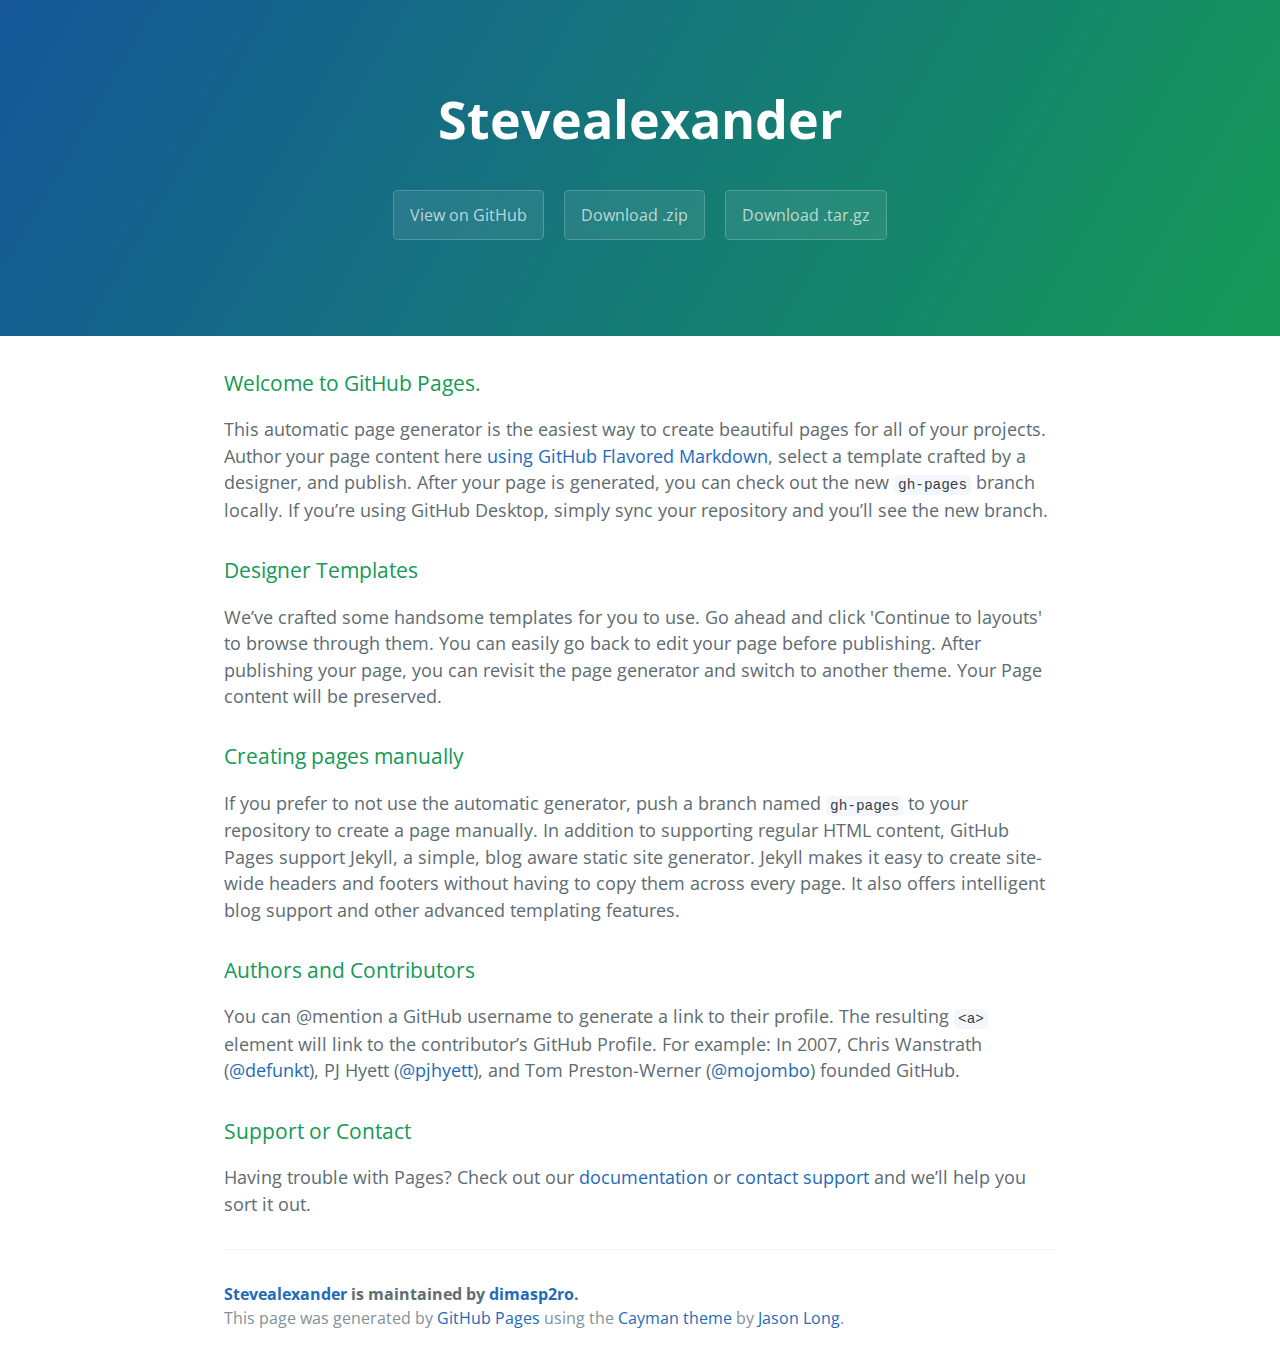
==== index.html @ 3dbdb098 "Create gh-pages branch via GitHub" ====
<!DOCTYPE html>
<html lang="en-us">
  <head>
    <meta charset="UTF-8">
    <title>Stevealexander by dimasp2ro</title>
    <meta name="viewport" content="width=device-width, initial-scale=1">
    <link rel="stylesheet" type="text/css" href="stylesheets/normalize.css" media="screen">
    <link href='https://fonts.googleapis.com/css?family=Open+Sans:400,700' rel='stylesheet' type='text/css'>
    <link rel="stylesheet" type="text/css" href="stylesheets/stylesheet.css" media="screen">
    <link rel="stylesheet" type="text/css" href="stylesheets/github-light.css" media="screen">
  </head>
  <body>
    <section class="page-header">
      <h1 class="project-name">Stevealexander</h1>
      <h2 class="project-tagline"></h2>
      <a href="https://github.com/dimasp2ro/Stevealexander" class="btn">View on GitHub</a>
      <a href="https://github.com/dimasp2ro/Stevealexander/zipball/master" class="btn">Download .zip</a>
      <a href="https://github.com/dimasp2ro/Stevealexander/tarball/master" class="btn">Download .tar.gz</a>
    </section>

    <section class="main-content">
      <h3>
<a id="welcome-to-github-pages" class="anchor" href="#welcome-to-github-pages" aria-hidden="true"><span aria-hidden="true" class="octicon octicon-link"></span></a>Welcome to GitHub Pages.</h3>

<p>This automatic page generator is the easiest way to create beautiful pages for all of your projects. Author your page content here <a href="https://guides.github.com/features/mastering-markdown/">using GitHub Flavored Markdown</a>, select a template crafted by a designer, and publish. After your page is generated, you can check out the new <code>gh-pages</code> branch locally. If you’re using GitHub Desktop, simply sync your repository and you’ll see the new branch.</p>

<h3>
<a id="designer-templates" class="anchor" href="#designer-templates" aria-hidden="true"><span aria-hidden="true" class="octicon octicon-link"></span></a>Designer Templates</h3>

<p>We’ve crafted some handsome templates for you to use. Go ahead and click 'Continue to layouts' to browse through them. You can easily go back to edit your page before publishing. After publishing your page, you can revisit the page generator and switch to another theme. Your Page content will be preserved.</p>

<h3>
<a id="creating-pages-manually" class="anchor" href="#creating-pages-manually" aria-hidden="true"><span aria-hidden="true" class="octicon octicon-link"></span></a>Creating pages manually</h3>

<p>If you prefer to not use the automatic generator, push a branch named <code>gh-pages</code> to your repository to create a page manually. In addition to supporting regular HTML content, GitHub Pages support Jekyll, a simple, blog aware static site generator. Jekyll makes it easy to create site-wide headers and footers without having to copy them across every page. It also offers intelligent blog support and other advanced templating features.</p>

<h3>
<a id="authors-and-contributors" class="anchor" href="#authors-and-contributors" aria-hidden="true"><span aria-hidden="true" class="octicon octicon-link"></span></a>Authors and Contributors</h3>

<p>You can @mention a GitHub username to generate a link to their profile. The resulting <code>&lt;a&gt;</code> element will link to the contributor’s GitHub Profile. For example: In 2007, Chris Wanstrath (<a href="https://github.com/defunkt" class="user-mention">@defunkt</a>), PJ Hyett (<a href="https://github.com/pjhyett" class="user-mention">@pjhyett</a>), and Tom Preston-Werner (<a href="https://github.com/mojombo" class="user-mention">@mojombo</a>) founded GitHub.</p>

<h3>
<a id="support-or-contact" class="anchor" href="#support-or-contact" aria-hidden="true"><span aria-hidden="true" class="octicon octicon-link"></span></a>Support or Contact</h3>

<p>Having trouble with Pages? Check out our <a href="https://help.github.com/pages">documentation</a> or <a href="https://github.com/contact">contact support</a> and we’ll help you sort it out.</p>

      <footer class="site-footer">
        <span class="site-footer-owner"><a href="https://github.com/dimasp2ro/Stevealexander">Stevealexander</a> is maintained by <a href="https://github.com/dimasp2ro">dimasp2ro</a>.</span>

        <span class="site-footer-credits">This page was generated by <a href="https://pages.github.com">GitHub Pages</a> using the <a href="https://github.com/jasonlong/cayman-theme">Cayman theme</a> by <a href="https://twitter.com/jasonlong">Jason Long</a>.</span>
      </footer>

    </section>

  
  </body>
</html>
---- stylesheets/stylesheet.css ----
* {
  box-sizing: border-box; }

body {
  padding: 0;
  margin: 0;
  font-family: "Open Sans", "Helvetica Neue", Helvetica, Arial, sans-serif;
  font-size: 16px;
  line-height: 1.5;
  color: #606c71; }

a {
  color: #1e6bb8;
  text-decoration: none; }
  a:hover {
    text-decoration: underline; }

.btn {
  display: inline-block;
  margin-bottom: 1rem;
  color: rgba(255, 255, 255, 0.7);
  background-color: rgba(255, 255, 255, 0.08);
  border-color: rgba(255, 255, 255, 0.2);
  border-style: solid;
  border-width: 1px;
  border-radius: 0.3rem;
  transition: color 0.2s, background-color 0.2s, border-color 0.2s; }
  .btn + .btn {
    margin-left: 1rem; }

.btn:hover {
  color: rgba(255, 255, 255, 0.8);
  text-decoration: none;
  background-color: rgba(255, 255, 255, 0.2);
  border-color: rgba(255, 255, 255, 0.3); }

@media screen and (min-width: 64em) {
  .btn {
    padding: 0.75rem 1rem; } }

@media screen and (min-width: 42em) and (max-width: 64em) {
  .btn {
    padding: 0.6rem 0.9rem;
    font-size: 0.9rem; } }

@media screen and (max-width: 42em) {
  .btn {
    display: block;
    width: 100%;
    padding: 0.75rem;
    font-size: 0.9rem; }
    .btn + .btn {
      margin-top: 1rem;
      margin-left: 0; } }

.page-header {
  color: #fff;
  text-align: center;
  background-color: #159957;
  background-image: linear-gradient(120deg, #155799, #159957); }

@media screen and (min-width: 64em) {
  .page-header {
    padding: 5rem 6rem; } }

@media screen and (min-width: 42em) and (max-width: 64em) {
  .page-header {
    padding: 3rem 4rem; } }

@media screen and (max-width: 42em) {
  .page-header {
    padding: 2rem 1rem; } }

.project-name {
  margin-top: 0;
  margin-bottom: 0.1rem; }

@media screen and (min-width: 64em) {
  .project-name {
    font-size: 3.25rem; } }

@media screen and (min-width: 42em) and (max-width: 64em) {
  .project-name {
    font-size: 2.25rem; } }

@media screen and (max-width: 42em) {
  .project-name {
    font-size: 1.75rem; } }

.project-tagline {
  margin-bottom: 2rem;
  font-weight: normal;
  opacity: 0.7; }

@media screen and (min-width: 64em) {
  .project-tagline {
    font-size: 1.25rem; } }

@media screen and (min-width: 42em) and (max-width: 64em) {
  .project-tagline {
    font-size: 1.15rem; } }

@media screen and (max-width: 42em) {
  .project-tagline {
    font-size: 1rem; } }

.main-content :first-child {
  margin-top: 0; }
.main-content img {
  max-width: 100%; }
.main-content h1, .main-content h2, .main-content h3, .main-content h4, .main-content h5, .main-content h6 {
  margin-top: 2rem;
  margin-bottom: 1rem;
  font-weight: normal;
  color: #159957; }
.main-content p {
  margin-bottom: 1em; }
.main-content code {
  padding: 2px 4px;
  font-family: Consolas, "Liberation Mono", Menlo, Courier, monospace;
  font-size: 0.9rem;
  color: #383e41;
  background-color: #f3f6fa;
  border-radius: 0.3rem; }
.main-content pre {
  padding: 0.8rem;
  margin-top: 0;
  margin-bottom: 1rem;
  font: 1rem Consolas, "Liberation Mono", Menlo, Courier, monospace;
  color: #567482;
  word-wrap: normal;
  background-color: #f3f6fa;
  border: solid 1px #dce6f0;
  border-radius: 0.3rem; }
  .main-content pre > code {
    padding: 0;
    margin: 0;
    font-size: 0.9rem;
    color: #567482;
    word-break: normal;
    white-space: pre;
    background: transparent;
    border: 0; }
.main-content .highlight {
  margin-bottom: 1rem; }
  .main-content .highlight pre {
    margin-bottom: 0;
    word-break: normal; }
.main-content .highlight pre, .main-content pre {
  padding: 0.8rem;
  overflow: auto;
  font-size: 0.9rem;
  line-height: 1.45;
  border-radius: 0.3rem; }
.main-content pre code, .main-content pre tt {
  display: inline;
  max-width: initial;
  padding: 0;
  margin: 0;
  overflow: initial;
  line-height: inherit;
  word-wrap: normal;
  background-color: transparent;
  border: 0; }
  .main-content pre code:before, .main-content pre code:after, .main-content pre tt:before, .main-content pre tt:after {
    content: normal; }
.main-content ul, .main-content ol {
  margin-top: 0; }
.main-content blockquote {
  padding: 0 1rem;
  margin-left: 0;
  color: #819198;
  border-left: 0.3rem solid #dce6f0; }
  .main-content blockquote > :first-child {
    margin-top: 0; }
  .main-content blockquote > :last-child {
    margin-bottom: 0; }
.main-content table {
  display: block;
  width: 100%;
  overflow: auto;
  word-break: normal;
  word-break: keep-all; }
  .main-content table th {
    font-weight: bold; }
  .main-content table th, .main-content table td {
    padding: 0.5rem 1rem;
    border: 1px solid #e9ebec; }
.main-content dl {
  padding: 0; }
  .main-content dl dt {
    padding: 0;
    margin-top: 1rem;
    font-size: 1rem;
    font-weight: bold; }
  .main-content dl dd {
    padding: 0;
    margin-bottom: 1rem; }
.main-content hr {
  height: 2px;
  padding: 0;
  margin: 1rem 0;
  background-color: #eff0f1;
  border: 0; }

@media screen and (min-width: 64em) {
  .main-content {
    max-width: 64rem;
    padding: 2rem 6rem;
    margin: 0 auto;
    font-size: 1.1rem; } }

@media screen and (min-width: 42em) and (max-width: 64em) {
  .main-content {
    padding: 2rem 4rem;
    font-size: 1.1rem; } }

@media screen and (max-width: 42em) {
  .main-content {
    padding: 2rem 1rem;
    font-size: 1rem; } }

.site-footer {
  padding-top: 2rem;
  margin-top: 2rem;
  border-top: solid 1px #eff0f1; }

.site-footer-owner {
  display: block;
  font-weight: bold; }

.site-footer-credits {
  color: #819198; }

@media screen and (min-width: 64em) {
  .site-footer {
    font-size: 1rem; } }

@media screen and (min-width: 42em) and (max-width: 64em) {
  .site-footer {
    font-size: 1rem; } }

@media screen and (max-width: 42em) {
  .site-footer {
    font-size: 0.9rem; } }
---- stylesheets/github-light.css ----
/*
The MIT License (MIT)

Copyright (c) 2016 GitHub, Inc.

Permission is hereby granted, free of charge, to any person obtaining a copy
of this software and associated documentation files (the "Software"), to deal
in the Software without restriction, including without limitation the rights
to use, copy, modify, merge, publish, distribute, sublicense, and/or sell
copies of the Software, and to permit persons to whom the Software is
furnished to do so, subject to the following conditions:

The above copyright notice and this permission notice shall be included in all
copies or substantial portions of the Software.

THE SOFTWARE IS PROVIDED "AS IS", WITHOUT WARRANTY OF ANY KIND, EXPRESS OR
IMPLIED, INCLUDING BUT NOT LIMITED TO THE WARRANTIES OF MERCHANTABILITY,
FITNESS FOR A PARTICULAR PURPOSE AND NONINFRINGEMENT. IN NO EVENT SHALL THE
AUTHORS OR COPYRIGHT HOLDERS BE LIABLE FOR ANY CLAIM, DAMAGES OR OTHER
LIABILITY, WHETHER IN AN ACTION OF CONTRACT, TORT OR OTHERWISE, ARISING FROM,
OUT OF OR IN CONNECTION WITH THE SOFTWARE OR THE USE OR OTHER DEALINGS IN THE
SOFTWARE.

*/

.pl-c /* comment */ {
  color: #969896;
}

.pl-c1 /* constant, variable.other.constant, support, meta.property-name, support.constant, support.variable, meta.module-reference, markup.raw, meta.diff.header */,
.pl-s .pl-v /* string variable */ {
  color: #0086b3;
}

.pl-e /* entity */,
.pl-en /* entity.name */ {
  color: #795da3;
}

.pl-smi /* variable.parameter.function, storage.modifier.package, storage.modifier.import, storage.type.java, variable.other */,
.pl-s .pl-s1 /* string source */ {
  color: #333;
}

.pl-ent /* entity.name.tag */ {
  color: #63a35c;
}

.pl-k /* keyword, storage, storage.type */ {
  color: #a71d5d;
}

.pl-s /* string */,
.pl-pds /* punctuation.definition.string, string.regexp.character-class */,
.pl-s .pl-pse .pl-s1 /* string punctuation.section.embedded source */,
.pl-sr /* string.regexp */,
.pl-sr .pl-cce /* string.regexp constant.character.escape */,
.pl-sr .pl-sre /* string.regexp source.ruby.embedded */,
.pl-sr .pl-sra /* string.regexp string.regexp.arbitrary-repitition */ {
  color: #183691;
}

.pl-v /* variable */ {
  color: #ed6a43;
}

.pl-id /* invalid.deprecated */ {
  color: #b52a1d;
}

.pl-ii /* invalid.illegal */ {
  color: #f8f8f8;
  background-color: #b52a1d;
}

.pl-sr .pl-cce /* string.regexp constant.character.escape */ {
  font-weight: bold;
  color: #63a35c;
}

.pl-ml /* markup.list */ {
  color: #693a17;
}

.pl-mh /* markup.heading */,
.pl-mh .pl-en /* markup.heading entity.name */,
.pl-ms /* meta.separator */ {
  font-weight: bold;
  color: #1d3e81;
}

.pl-mq /* markup.quote */ {
  color: #008080;
}

.pl-mi /* markup.italic */ {
  font-style: italic;
  color: #333;
}

.pl-mb /* markup.bold */ {
  font-weight: bold;
  color: #333;
}

.pl-md /* markup.deleted, meta.diff.header.from-file */ {
  color: #bd2c00;
  background-color: #ffecec;
}

.pl-mi1 /* markup.inserted, meta.diff.header.to-file */ {
  color: #55a532;
  background-color: #eaffea;
}

.pl-mdr /* meta.diff.range */ {
  font-weight: bold;
  color: #795da3;
}

.pl-mo /* meta.output */ {
  color: #1d3e81;
}
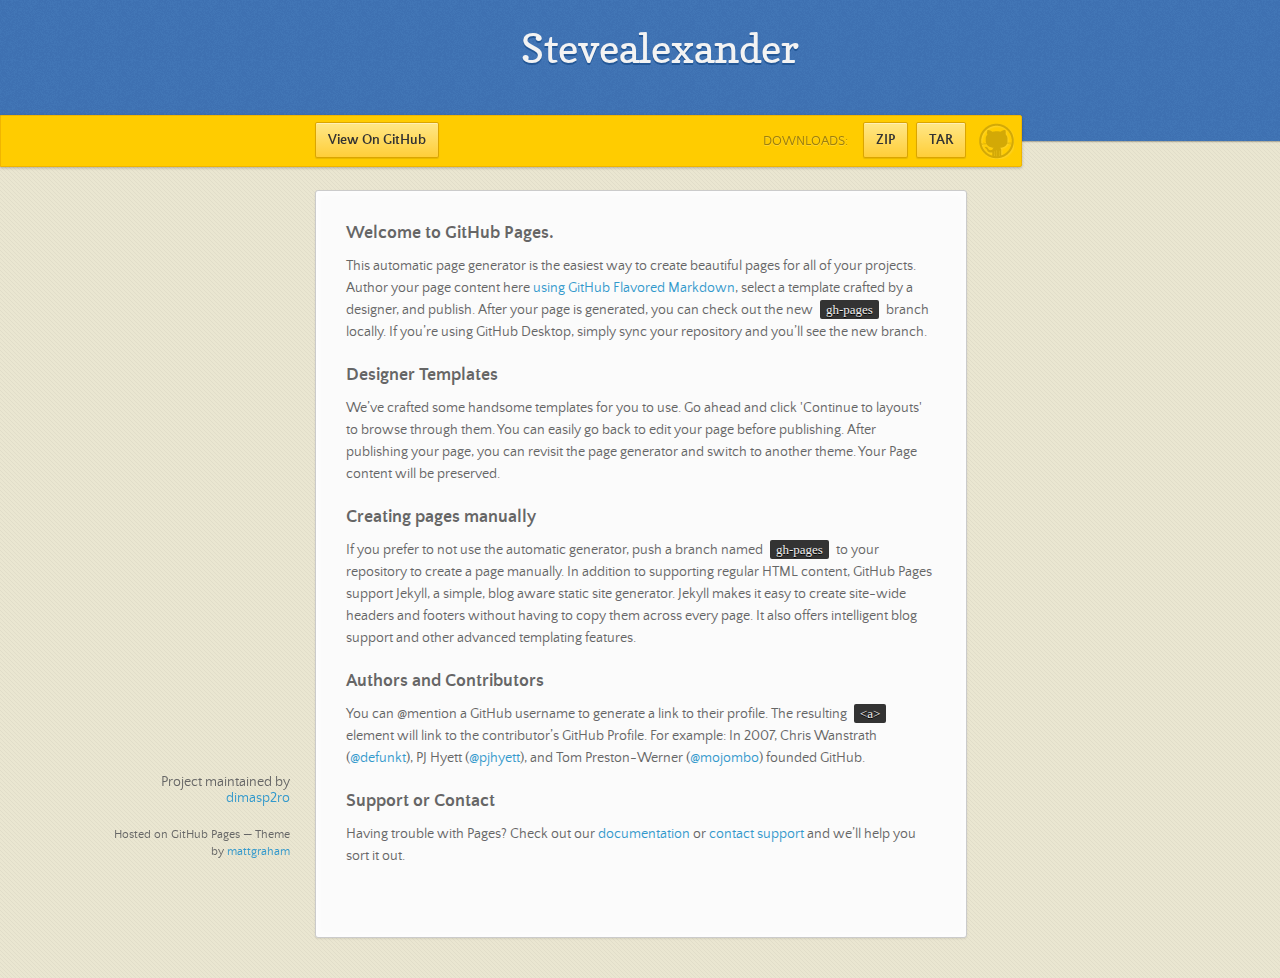
==== commit 00798a2e: "Create gh-pages branch via GitHub" ====
--- a/index.html
+++ b/index.html
@@ -1,25 +1,45 @@
-<!DOCTYPE html>
-<html lang="en-us">
+<!doctype html>
+<html>
   <head>
-    <meta charset="UTF-8">
+    <meta charset="utf-8">
+    <meta http-equiv="X-UA-Compatible" content="chrome=1">
     <title>Stevealexander by dimasp2ro</title>
-    <meta name="viewport" content="width=device-width, initial-scale=1">
-    <link rel="stylesheet" type="text/css" href="stylesheets/normalize.css" media="screen">
-    <link href='https://fonts.googleapis.com/css?family=Open+Sans:400,700' rel='stylesheet' type='text/css'>
-    <link rel="stylesheet" type="text/css" href="stylesheets/stylesheet.css" media="screen">
-    <link rel="stylesheet" type="text/css" href="stylesheets/github-light.css" media="screen">
+    <link rel="stylesheet" href="stylesheets/styles.css">
+    <link rel="stylesheet" href="stylesheets/github-dark.css">
+    <script src="https://ajax.googleapis.com/ajax/libs/jquery/1.7.1/jquery.min.js"></script>
+    <script src="javascripts/main.js"></script>
+    <!--[if lt IE 9]>
+      <script src="//html5shiv.googlecode.com/svn/trunk/html5.js"></script>
+    <![endif]-->
+    <meta name="viewport" content="width=device-width, initial-scale=1, user-scalable=no">
+
   </head>
   <body>
-    <section class="page-header">
-      <h1 class="project-name">Stevealexander</h1>
-      <h2 class="project-tagline"></h2>
-      <a href="https://github.com/dimasp2ro/Stevealexander" class="btn">View on GitHub</a>
-      <a href="https://github.com/dimasp2ro/Stevealexander/zipball/master" class="btn">Download .zip</a>
-      <a href="https://github.com/dimasp2ro/Stevealexander/tarball/master" class="btn">Download .tar.gz</a>
-    </section>
 
-    <section class="main-content">
-      <h3>
+      <header>
+        <h1>Stevealexander</h1>
+        <p></p>
+      </header>
+
+      <div id="banner">
+        <span id="logo"></span>
+
+        <a href="https://github.com/dimasp2ro/Stevealexander" class="button fork"><strong>View On GitHub</strong></a>
+        <div class="downloads">
+          <span>Downloads:</span>
+          <ul>
+            <li><a href="https://github.com/dimasp2ro/Stevealexander/zipball/master" class="button">ZIP</a></li>
+            <li><a href="https://github.com/dimasp2ro/Stevealexander/tarball/master" class="button">TAR</a></li>
+          </ul>
+        </div>
+      </div><!-- end banner -->
+
+    <div class="wrapper">
+      <nav>
+        <ul></ul>
+      </nav>
+      <section>
+        <h3>
 <a id="welcome-to-github-pages" class="anchor" href="#welcome-to-github-pages" aria-hidden="true"><span aria-hidden="true" class="octicon octicon-link"></span></a>Welcome to GitHub Pages.</h3>
 
 <p>This automatic page generator is the easiest way to create beautiful pages for all of your projects. Author your page content here <a href="https://guides.github.com/features/mastering-markdown/">using GitHub Flavored Markdown</a>, select a template crafted by a designer, and publish. After your page is generated, you can check out the new <code>gh-pages</code> branch locally. If you’re using GitHub Desktop, simply sync your repository and you’ll see the new branch.</p>
@@ -43,15 +63,13 @@
 <a id="support-or-contact" class="anchor" href="#support-or-contact" aria-hidden="true"><span aria-hidden="true" class="octicon octicon-link"></span></a>Support or Contact</h3>
 
 <p>Having trouble with Pages? Check out our <a href="https://help.github.com/pages">documentation</a> or <a href="https://github.com/contact">contact support</a> and we’ll help you sort it out.</p>
-
-      <footer class="site-footer">
-        <span class="site-footer-owner"><a href="https://github.com/dimasp2ro/Stevealexander">Stevealexander</a> is maintained by <a href="https://github.com/dimasp2ro">dimasp2ro</a>.</span>
-
-        <span class="site-footer-credits">This page was generated by <a href="https://pages.github.com">GitHub Pages</a> using the <a href="https://github.com/jasonlong/cayman-theme">Cayman theme</a> by <a href="https://twitter.com/jasonlong">Jason Long</a>.</span>
+      </section>
+      <footer>
+        <p>Project maintained by <a href="https://github.com/dimasp2ro">dimasp2ro</a></p>
+        <p><small>Hosted on GitHub Pages &mdash; Theme by <a href="https://twitter.com/michigangraham">mattgraham</a></small></p>
       </footer>
-
-    </section>
-
-  
+    </div>
+    <!--[if !IE]><script>fixScale(document);</script><![endif]-->
+    
   </body>
 </html>
--- a/stylesheets/styles.css
+++ b/stylesheets/styles.css
@@ -0,0 +1,1010 @@
+/*
+Leap Day for GitHub Pages
+by Matt Graham
+*/
+@font-face {
+  font-family: 'Quattrocento Sans';
+  src: url("../fonts/quattrocentosans-bold-webfont.eot");
+  src: url("../fonts/quattrocentosans-bold-webfont.eot?#iefix") format("embedded-opentype"), url("../fonts/quattrocentosans-bold-webfont.woff") format("woff"), url("../fonts/quattrocentosans-bold-webfont.ttf") format("truetype"), url("../fonts/quattrocentosans-bold-webfont.svg#QuattrocentoSansBold") format("svg");
+  font-weight: bold;
+  font-style: normal;
+}
+
+@font-face {
+  font-family: 'Quattrocento Sans';
+  src: url("../fonts/quattrocentosans-bolditalic-webfont.eot");
+  src: url("../fonts/quattrocentosans-bolditalic-webfont.eot?#iefix") format("embedded-opentype"), url("../fonts/quattrocentosans-bolditalic-webfont.woff") format("woff"), url("../fonts/quattrocentosans-bolditalic-webfont.ttf") format("truetype"), url("../fonts/quattrocentosans-bolditalic-webfont.svg#QuattrocentoSansBoldItalic") format("svg");
+  font-weight: bold;
+  font-style: italic;
+}
+
+@font-face {
+  font-family: 'Quattrocento Sans';
+  src: url("../fonts/quattrocentosans-italic-webfont.eot");
+  src: url("../fonts/quattrocentosans-italic-webfont.eot?#iefix") format("embedded-opentype"), url("../fonts/quattrocentosans-italic-webfont.woff") format("woff"), url("../fonts/quattrocentosans-italic-webfont.ttf") format("truetype"), url("../fonts/quattrocentosans-italic-webfont.svg#QuattrocentoSansItalic") format("svg");
+  font-weight: normal;
+  font-style: italic;
+}
+
+@font-face {
+  font-family: 'Quattrocento Sans';
+  src: url("../fonts/quattrocentosans-regular-webfont.eot");
+  src: url("../fonts/quattrocentosans-regular-webfont.eot?#iefix") format("embedded-opentype"), url("../fonts/quattrocentosans-regular-webfont.woff") format("woff"), url("../fonts/quattrocentosans-regular-webfont.ttf") format("truetype"), url("../fonts/quattrocentosans-regular-webfont.svg#QuattrocentoSansRegular") format("svg");
+  font-weight: normal;
+  font-style: normal;
+}
+
+@font-face {
+  font-family: 'Copse';
+  src: url("../fonts/copse-regular-webfont.eot");
+  src: url("../fonts/copse-regular-webfont.eot?#iefix") format("embedded-opentype"), url("../fonts/copse-regular-webfont.woff") format("woff"), url("../fonts/copse-regular-webfont.ttf") format("truetype"), url("../fonts/copse-regular-webfont.svg#CopseRegular") format("svg");
+  font-weight: normal;
+  font-style: normal;
+}
+
+/* normalize.css 2012-02-07T12:37 UTC - https://github.com/necolas/normalize.css */
+/* =============================================================================
+   HTML5 display definitions
+   ========================================================================== */
+/*
+ * Corrects block display not defined in IE6/7/8/9 & FF3
+ */
+article,
+aside,
+details,
+figcaption,
+figure,
+footer,
+header,
+hgroup,
+nav,
+section,
+summary {
+  display: block;
+}
+
+/*
+ * Corrects inline-block display not defined in IE6/7/8/9 & FF3
+ */
+audio,
+canvas,
+video {
+  display: inline-block;
+  *display: inline;
+  *zoom: 1;
+}
+
+/*
+ * Prevents modern browsers from displaying 'audio' without controls
+ */
+audio:not([controls]) {
+  display: none;
+}
+
+/*
+ * Addresses styling for 'hidden' attribute not present in IE7/8/9, FF3, S4
+ * Known issue: no IE6 support
+ */
+[hidden] {
+  display: none;
+}
+
+/* =============================================================================
+   Base
+   ========================================================================== */
+/*
+ * 1. Corrects text resizing oddly in IE6/7 when body font-size is set using em units
+ *    http://clagnut.com/blog/348/#c790
+ * 2. Prevents iOS text size adjust after orientation change, without disabling user zoom
+ *    www.456bereastreet.com/archive/201012/controlling_text_size_in_safari_for_ios_without_disabling_user_zoom/
+ */
+html {
+  font-size: 100%;
+  /* 1 */
+  -webkit-text-size-adjust: 100%;
+  /* 2 */
+  -ms-text-size-adjust: 100%;
+  /* 2 */
+}
+
+/*
+ * Addresses font-family inconsistency between 'textarea' and other form elements.
+ */
+html,
+button,
+input,
+select,
+textarea {
+  font-family: sans-serif;
+}
+
+/*
+ * Addresses margins handled incorrectly in IE6/7
+ */
+body {
+  margin: 0;
+}
+
+/* =============================================================================
+   Links
+   ========================================================================== */
+/*
+ * Addresses outline displayed oddly in Chrome
+ */
+a:focus {
+  outline: thin dotted;
+}
+
+/*
+ * Improves readability when focused and also mouse hovered in all browsers
+ * people.opera.com/patrickl/experiments/keyboard/test
+ */
+a:hover,
+a:active {
+  outline: 0;
+}
+
+/* =============================================================================
+   Typography
+   ========================================================================== */
+/*
+ * Addresses font sizes and margins set differently in IE6/7
+ * Addresses font sizes within 'section' and 'article' in FF4+, Chrome, S5
+ */
+h1 {
+  font-size: 2em;
+  margin: 0.67em 0;
+}
+
+h2 {
+  font-size: 1.5em;
+  margin: 0.83em 0;
+}
+
+h3 {
+  font-size: 1.17em;
+  margin: 1em 0;
+}
+
+h4 {
+  font-size: 1em;
+  margin: 1.33em 0;
+}
+
+h5 {
+  font-size: 0.83em;
+  margin: 1.67em 0;
+}
+
+h6 {
+  font-size: 0.75em;
+  margin: 2.33em 0;
+}
+
+/*
+ * Addresses styling not present in IE7/8/9, S5, Chrome
+ */
+abbr[title] {
+  border-bottom: 1px dotted;
+}
+
+/*
+ * Addresses style set to 'bolder' in FF3+, S4/5, Chrome
+*/
+b,
+strong {
+  font-weight: bold;
+}
+
+blockquote {
+  margin: 1em 40px;
+}
+
+/*
+ * Addresses styling not present in S5, Chrome
+ */
+dfn {
+  font-style: italic;
+}
+
+/*
+ * Addresses styling not present in IE6/7/8/9
+ */
+mark {
+  background: #ff0;
+  color: #000;
+}
+
+/*
+ * Addresses margins set differently in IE6/7
+ */
+p,
+pre {
+  margin: 1em 0;
+}
+
+/*
+ * Corrects font family set oddly in IE6, S4/5, Chrome
+ * en.wikipedia.org/wiki/User:Davidgothberg/Test59
+ */
+pre,
+code,
+kbd,
+samp {
+  font-family: monospace, serif;
+  _font-family: 'courier new', monospace;
+  font-size: 1em;
+}
+
+/*
+ * 1. Addresses CSS quotes not supported in IE6/7
+ * 2. Addresses quote property not supported in S4
+ */
+/* 1 */
+q {
+  quotes: none;
+}
+
+/* 2 */
+q:before,
+q:after {
+  content: '';
+  content: none;
+}
+
+small {
+  font-size: 75%;
+}
+
+/*
+ * Prevents sub and sup affecting line-height in all browsers
+ * gist.github.com/413930
+ */
+sub,
+sup {
+  font-size: 75%;
+  line-height: 0;
+  position: relative;
+  vertical-align: baseline;
+}
+
+sup {
+  top: -0.5em;
+}
+
+sub {
+  bottom: -0.25em;
+}
+
+/* =============================================================================
+   Lists
+   ========================================================================== */
+/*
+ * Addresses margins set differently in IE6/7
+ */
+dl,
+menu,
+ol,
+ul {
+  margin: 1em 0;
+}
+
+dd {
+  margin: 0 0 0 40px;
+}
+
+/*
+ * Addresses paddings set differently in IE6/7
+ */
+menu,
+ol,
+ul {
+  padding: 0 0 0 40px;
+}
+
+/*
+ * Corrects list images handled incorrectly in IE7
+ */
+nav ul,
+nav ol {
+  list-style: none;
+  list-style-image: none;
+}
+
+/* =============================================================================
+   Embedded content
+   ========================================================================== */
+/*
+ * 1. Removes border when inside 'a' element in IE6/7/8/9, FF3
+ * 2. Improves image quality when scaled in IE7
+ *    code.flickr.com/blog/2008/11/12/on-ui-quality-the-little-things-client-side-image-resizing/
+ */
+img {
+  border: 0;
+  /* 1 */
+  -ms-interpolation-mode: bicubic;
+  /* 2 */
+}
+
+/*
+ * Corrects overflow displayed oddly in IE9
+ */
+svg:not(:root) {
+  overflow: hidden;
+}
+
+/* =============================================================================
+   Figures
+   ========================================================================== */
+/*
+ * Addresses margin not present in IE6/7/8/9, S5, O11
+ */
+figure {
+  margin: 0;
+}
+
+/* =============================================================================
+   Forms
+   ========================================================================== */
+/*
+ * Corrects margin displayed oddly in IE6/7
+ */
+form {
+  margin: 0;
+}
+
+/*
+ * Define consistent border, margin, and padding
+ */
+fieldset {
+  border: 1px solid #c0c0c0;
+  margin: 0 2px;
+  padding: 0.35em 0.625em 0.75em;
+}
+
+/*
+ * 1. Corrects color not being inherited in IE6/7/8/9
+ * 2. Corrects text not wrapping in FF3 
+ * 3. Corrects alignment displayed oddly in IE6/7
+ */
+legend {
+  border: 0;
+  /* 1 */
+  padding: 0;
+  white-space: normal;
+  /* 2 */
+  *margin-left: -7px;
+  /* 3 */
+}
+
+/*
+ * 1. Corrects font size not being inherited in all browsers
+ * 2. Addresses margins set differently in IE6/7, FF3+, S5, Chrome
+ * 3. Improves appearance and consistency in all browsers
+ */
+button,
+input,
+select,
+textarea {
+  font-size: 100%;
+  /* 1 */
+  margin: 0;
+  /* 2 */
+  vertical-align: baseline;
+  /* 3 */
+  *vertical-align: middle;
+  /* 3 */
+}
+
+/*
+ * Addresses FF3/4 setting line-height on 'input' using !important in the UA stylesheet
+ */
+button,
+input {
+  line-height: normal;
+  /* 1 */
+}
+
+/*
+ * 1. Improves usability and consistency of cursor style between image-type 'input' and others
+ * 2. Corrects inability to style clickable 'input' types in iOS
+ * 3. Removes inner spacing in IE7 without affecting normal text inputs
+ *    Known issue: inner spacing remains in IE6
+ */
+button,
+input[type="button"],
+input[type="reset"],
+input[type="submit"] {
+  cursor: pointer;
+  /* 1 */
+  -webkit-appearance: button;
+  /* 2 */
+  *overflow: visible;
+  /* 3 */
+}
+
+/*
+ * Re-set default cursor for disabled elements
+ */
+button[disabled],
+input[disabled] {
+  cursor: default;
+}
+
+/*
+ * 1. Addresses box sizing set to content-box in IE8/9
+ * 2. Removes excess padding in IE8/9
+ * 3. Removes excess padding in IE7
+      Known issue: excess padding remains in IE6
+ */
+input[type="checkbox"],
+input[type="radio"] {
+  box-sizing: border-box;
+  /* 1 */
+  padding: 0;
+  /* 2 */
+  *height: 13px;
+  /* 3 */
+  *width: 13px;
+  /* 3 */
+}
+
+/*
+ * 1. Addresses appearance set to searchfield in S5, Chrome
+ * 2. Addresses box-sizing set to border-box in S5, Chrome (include -moz to future-proof)
+ */
+input[type="search"] {
+  -webkit-appearance: textfield;
+  /* 1 */
+  -moz-box-sizing: content-box;
+  -webkit-box-sizing: content-box;
+  /* 2 */
+  box-sizing: content-box;
+}
+
+/*
+ * Removes inner padding and search cancel button in S5, Chrome on OS X
+ */
+input[type="search"]::-webkit-search-decoration,
+input[type="search"]::-webkit-search-cancel-button {
+  -webkit-appearance: none;
+}
+
+/*
+ * Removes inner padding and border in FF3+
+ * www.sitepen.com/blog/2008/05/14/the-devils-in-the-details-fixing-dojos-toolbar-buttons/
+ */
+button::-moz-focus-inner,
+input::-moz-focus-inner {
+  border: 0;
+  padding: 0;
+}
+
+/*
+ * 1. Removes default vertical scrollbar in IE6/7/8/9
+ * 2. Improves readability and alignment in all browsers
+ */
+textarea {
+  overflow: auto;
+  /* 1 */
+  vertical-align: top;
+  /* 2 */
+}
+
+/* =============================================================================
+   Tables
+   ========================================================================== */
+/*
+ * Remove most spacing between table cells
+ */
+table {
+  border-collapse: collapse;
+  border-spacing: 0;
+}
+
+body {
+  font: 14px/22px "Quattrocento Sans", "Helvetica Neue", Helvetica, Arial, sans-serif;
+  color: #666;
+  font-weight: 300;
+  margin: 0px;
+  padding: 0px 0 20px 0px;
+  background: url(../images/body-background.png) #eae6d1;
+}
+
+h1, h2, h3, h4, h5, h6 {
+  color: #333;
+  margin: 0 0 10px;
+}
+
+p, ul, ol, table, pre, dl {
+  margin: 0 0 20px;
+}
+
+h1, h2, h3 {
+  line-height: 1.1;
+}
+
+h1 {
+  font-size: 28px;
+}
+
+h2 {
+  font-size: 24px;
+  color: #393939;
+}
+
+h3, h4, h5, h6 {
+  color: #666666;
+}
+
+h3 {
+  font-size: 18px;
+  line-height: 24px;
+}
+
+a {
+  color: #3399cc;
+  font-weight: 400;
+  text-decoration: none;
+}
+
+a small {
+  font-size: 11px;
+  color: #666;
+  margin-top: -0.6em;
+  display: block;
+}
+
+ul {
+  list-style-image: url("../images/bullet.png");
+}
+
+strong {
+  font-weight: bold;
+  color: #333;
+}
+
+.wrapper {
+  width: 650px;
+  margin: 0 auto;
+  position: relative;
+}
+
+section img {
+  max-width: 100%;
+}
+
+blockquote {
+  border-left: 1px solid #ffcc00;
+  margin: 0;
+  padding: 0 0 0 20px;
+  font-style: italic;
+}
+
+code {
+  font-family: "Lucida Sans", Monaco, Bitstream Vera Sans Mono, Lucida Console, Terminal;
+  font-size: 13px;
+  color: #efefef;
+  text-shadow: 0px 1px 0px #000;
+  margin: 0 4px;
+  padding: 2px 6px;
+  background: #333;
+  -moz-border-radius: 2px;
+  -webkit-border-radius: 2px;
+  -o-border-radius: 2px;
+  -ms-border-radius: 2px;
+  -khtml-border-radius: 2px;
+  border-radius: 2px;
+}
+
+pre {
+  padding: 8px 15px;
+  background: #333333;
+  -moz-border-radius: 3px;
+  -webkit-border-radius: 3px;
+  -o-border-radius: 3px;
+  -ms-border-radius: 3px;
+  -khtml-border-radius: 3px;
+  border-radius: 3px;
+  border: 1px solid #c7c7c7;
+  overflow: auto;
+  overflow-y: hidden;
+}
+pre code {
+  margin: 0px;
+  padding: 0px;
+}
+
+table {
+  width: 100%;
+  border-collapse: collapse;
+}
+
+th {
+  text-align: left;
+  padding: 5px 10px;
+  border-bottom: 1px solid #e5e5e5;
+  color: #444;
+}
+
+td {
+  text-align: left;
+  padding: 5px 10px;
+  border-bottom: 1px solid #e5e5e5;
+  border-right: 1px solid #ffcc00;
+}
+td:first-child {
+  border-left: 1px solid #ffcc00;
+}
+
+hr {
+  border: 0;
+  outline: none;
+  height: 11px;
+  background: transparent url("../images/hr.gif") center center repeat-x;
+  margin: 0 0 20px;
+}
+
+dt {
+  color: #444;
+  font-weight: 700;
+}
+
+header {
+  padding: 25px 20px 40px 20px;
+  margin: 0;
+  position: fixed;
+  top: 0;
+  left: 0;
+  right: 0;
+  width: 100%;
+  text-align: center;
+  background: url(../images/background.png) #4276b6;
+  -moz-box-shadow: 1px 0px 2px rgba(0, 0, 0, 0.75);
+  -webkit-box-shadow: 1px 0px 2px rgba(0, 0, 0, 0.75);
+  -o-box-shadow: 1px 0px 2px rgba(0, 0, 0, 0.75);
+  box-shadow: 1px 0px 2px rgba(0, 0, 0, 0.75);
+  z-index: 99;
+  -webkit-font-smoothing: antialiased;
+  min-height: 76px;
+}
+header h1 {
+  font: 40px/48px "Copse", "Helvetica Neue", Helvetica, Arial, sans-serif;
+  color: #f3f3f3;
+  text-shadow: 0px 2px 0px #235796;
+  margin: 0px;
+  white-space: nowrap;
+  overflow: hidden;
+  text-overflow: ellipsis;
+  -o-text-overflow: ellipsis;
+  -ms-text-overflow: ellipsis;
+}
+header p {
+  color: #d8d8d8;
+  text-shadow: rgba(0, 0, 0, 0.2) 0 1px 0;
+  font-size: 18px;
+  margin: 0px;
+}
+
+#banner {
+  z-index: 100;
+  left: 0;
+  right: 50%;
+  height: 50px;
+  margin-right: -382px;
+  position: fixed;
+  top: 115px;
+  background: #ffcc00;
+  border: 1px solid #f0b500;
+  -moz-box-shadow: 0px 1px 3px rgba(0, 0, 0, 0.25);
+  -webkit-box-shadow: 0px 1px 3px rgba(0, 0, 0, 0.25);
+  -o-box-shadow: 0px 1px 3px rgba(0, 0, 0, 0.25);
+  box-shadow: 0px 1px 3px rgba(0, 0, 0, 0.25);
+  -moz-border-radius: 0px 2px 2px 0px;
+  -webkit-border-radius: 0px 2px 2px 0px;
+  -o-border-radius: 0px 2px 2px 0px;
+  -ms-border-radius: 0px 2px 2px 0px;
+  -khtml-border-radius: 0px 2px 2px 0px;
+  border-radius: 0px 2px 2px 0px;
+  padding-right: 10px;
+}
+#banner .button {
+  border: 1px solid #dba500;
+  background: -webkit-gradient(linear, 50% 0%, 50% 100%, color-stop(0%, #ffe788), color-stop(100%, #ffce38));
+  background: -webkit-linear-gradient(#ffe788, #ffce38);
+  background: -moz-linear-gradient(#ffe788, #ffce38);
+  background: -o-linear-gradient(#ffe788, #ffce38);
+  background: -ms-linear-gradient(#ffe788, #ffce38);
+  background: linear-gradient(#ffe788, #ffce38);
+  -moz-border-radius: 2px;
+  -webkit-border-radius: 2px;
+  -o-border-radius: 2px;
+  -ms-border-radius: 2px;
+  -khtml-border-radius: 2px;
+  border-radius: 2px;
+  -moz-box-shadow: inset 0px 1px 0px rgba(255, 255, 255, 0.4), 0px 1px 1px rgba(0, 0, 0, 0.1);
+  -webkit-box-shadow: inset 0px 1px 0px rgba(255, 255, 255, 0.4), 0px 1px 1px rgba(0, 0, 0, 0.1);
+  -o-box-shadow: inset 0px 1px 0px rgba(255, 255, 255, 0.4), 0px 1px 1px rgba(0, 0, 0, 0.1);
+  box-shadow: inset 0px 1px 0px rgba(255, 255, 255, 0.4), 0px 1px 1px rgba(0, 0, 0, 0.1);
+  background-color: #FFE788;
+  margin-left: 5px;
+  padding: 10px 12px;
+  margin-top: 6px;
+  line-height: 14px;
+  font-size: 14px;
+  color: #333;
+  font-weight: bold;
+  display: inline-block;
+  text-align: center;
+}
+#banner .button:hover {
+  background: -webkit-gradient(linear, 50% 0%, 50% 100%, color-stop(0%, #ffe788), color-stop(100%, #ffe788));
+  background: -webkit-linear-gradient(#ffe788, #ffe788);
+  background: -moz-linear-gradient(#ffe788, #ffe788);
+  background: -o-linear-gradient(#ffe788, #ffe788);
+  background: -ms-linear-gradient(#ffe788, #ffe788);
+  background: linear-gradient(#ffe788, #ffe788);
+  background-color: #ffeca0;
+}
+#banner .fork {
+  position: fixed;
+  left: 50%;
+  margin-left: -325px;
+  padding: 10px 12px;
+  margin-top: 6px;
+  line-height: 14px;
+  font-size: 14px;
+  background-color: #FFE788;
+}
+#banner .downloads {
+  float: right;
+  margin: 0 45px 0 0;
+}
+#banner .downloads span {
+  float: left;
+  line-height: 52px;
+  font-size: 90%;
+  color: #9d7f0d;
+  text-transform: uppercase;
+  text-shadow: rgba(255, 255, 255, 0.2) 0 1px 0;
+}
+#banner ul {
+  list-style: none;
+  height: 40px;
+  padding: 0;
+  float: left;
+  margin-left: 10px;
+}
+#banner ul li {
+  display: inline;
+}
+#banner ul li a.button {
+  background-color: #FFE788;
+}
+#banner #logo {
+  position: absolute;
+  height: 36px;
+  width: 36px;
+  right: 7px;
+  top: 7px;
+  display: block;
+  background: url(../images/octocat-logo.png);
+}
+
+section {
+  width: 590px;
+  padding: 30px 30px 50px 30px;
+  margin: 20px 0;
+  margin-top: 190px;
+  position: relative;
+  background: #fbfbfb;
+  -moz-border-radius: 3px;
+  -webkit-border-radius: 3px;
+  -o-border-radius: 3px;
+  -ms-border-radius: 3px;
+  -khtml-border-radius: 3px;
+  border-radius: 3px;
+  border: 1px solid #cbcbcb;
+  -moz-box-shadow: 0px 1px 2px rgba(0, 0, 0, 0.09), inset 0px 0px 2px 2px rgba(255, 255, 255, 0.5), inset 0 0 5px 5px rgba(255, 255, 255, 0.4);
+  -webkit-box-shadow: 0px 1px 2px rgba(0, 0, 0, 0.09), inset 0px 0px 2px 2px rgba(255, 255, 255, 0.5), inset 0 0 5px 5px rgba(255, 255, 255, 0.4);
+  -o-box-shadow: 0px 1px 2px rgba(0, 0, 0, 0.09), inset 0px 0px 2px 2px rgba(255, 255, 255, 0.5), inset 0 0 5px 5px rgba(255, 255, 255, 0.4);
+  box-shadow: 0px 1px 2px rgba(0, 0, 0, 0.09), inset 0px 0px 2px 2px rgba(255, 255, 255, 0.5), inset 0 0 5px 5px rgba(255, 255, 255, 0.4);
+}
+
+small {
+  font-size: 12px;
+}
+
+nav {
+  width: 230px;
+  position: fixed;
+  top: 220px;
+  left: 50%;
+  margin-left: -580px;
+  text-align: right;
+}
+nav ul {
+  list-style: none;
+  list-style-image: none;
+  font-size: 14px;
+  line-height: 24px;
+}
+nav ul li {
+  padding: 5px 0px;
+  line-height: 16px;
+}
+nav ul li.tag-h1 {
+  font-size: 1.2em;
+}
+nav ul li.tag-h1 a {
+  font-weight: bold;
+  color: #333;
+}
+nav ul li.tag-h2 + .tag-h1 {
+  margin-top: 10px;
+}
+nav ul a {
+  color: #666;
+}
+nav ul a:hover {
+  color: #999;
+}
+
+footer {
+  width: 180px;
+  position: fixed;
+  left: 50%;
+  margin-left: -530px;
+  bottom: 20px;
+  text-align: right;
+  line-height: 16px;
+}
+
+@media print, screen and (max-width: 1060px) {
+  div.wrapper {
+    width: auto;
+    margin: 0;
+  }
+
+  nav {
+    display: none;
+  }
+
+  header, section, footer {
+    float: none;
+  }
+  header h1, section h1, footer h1 {
+    white-space: nowrap;
+    overflow: hidden;
+    text-overflow: ellipsis;
+    -o-text-overflow: ellipsis;
+    -ms-text-overflow: ellipsis;
+  }
+
+  #banner {
+    width: 100%;
+  }
+  #banner .downloads {
+    margin-right: 60px;
+  }
+  #banner #logo {
+    margin-right: 15px;
+  }
+
+  section {
+    border: 1px solid #e5e5e5;
+    border-width: 1px 0;
+    padding: 20px auto;
+    margin: 190px auto 20px;
+    max-width: 600px;
+  }
+
+  footer {
+    text-align: center;
+    margin: 20px auto;
+    position: relative;
+    left: auto;
+    bottom: auto;
+    width: auto;
+  }
+}
+@media print, screen and (max-width: 720px) {
+  body {
+    word-wrap: break-word;
+  }
+
+  header {
+    padding: 20px 20px;
+    margin: 0;
+  }
+  header h1 {
+    font-size: 32px;
+    white-space: nowrap;
+    overflow: hidden;
+    text-overflow: ellipsis;
+    -o-text-overflow: ellipsis;
+    -ms-text-overflow: ellipsis;
+  }
+  header p {
+    display: none;
+  }
+
+  #banner {
+    top: 80px;
+  }
+  #banner .fork {
+    float: left;
+    display: inline-block;
+    margin-left: 0px;
+    position: fixed;
+    left: 20px;
+  }
+
+  section {
+    margin-top: 130px;
+    margin-bottom: 0px;
+    width: auto;
+  }
+
+  header ul, header p.view {
+    position: static;
+  }
+}
+@media print, screen and (max-width: 480px) {
+  header {
+    position: relative;
+    padding: 5px 0px;
+    min-height: 0px;
+  }
+  header h1 {
+    font-size: 24px;
+    white-space: nowrap;
+    overflow: hidden;
+    text-overflow: ellipsis;
+    -o-text-overflow: ellipsis;
+    -ms-text-overflow: ellipsis;
+  }
+
+  section {
+    margin-top: 5px;
+  }
+
+  #banner {
+    display: none;
+  }
+
+  header ul {
+    display: none;
+  }
+}
+@media print {
+  body {
+    padding: 0.4in;
+    font-size: 12pt;
+    color: #444;
+  }
+}
+@media print, screen and (max-height: 680px) {
+  footer {
+    text-align: center;
+    margin: 20px auto;
+    position: relative;
+    left: auto;
+    bottom: auto;
+    width: auto;
+  }
+}
+@media print, screen and (max-height: 480px) {
+  nav {
+    display: none;
+  }
+
+  footer {
+    text-align: center;
+    margin: 20px auto;
+    position: relative;
+    left: auto;
+    bottom: auto;
+    width: auto;
+  }
+}
--- a/stylesheets/github-dark.css
+++ b/stylesheets/github-dark.css
@@ -0,0 +1,124 @@
+/*
+The MIT License (MIT)
+
+Copyright (c) 2016 GitHub, Inc.
+
+Permission is hereby granted, free of charge, to any person obtaining a copy
+of this software and associated documentation files (the "Software"), to deal
+in the Software without restriction, including without limitation the rights
+to use, copy, modify, merge, publish, distribute, sublicense, and/or sell
+copies of the Software, and to permit persons to whom the Software is
+furnished to do so, subject to the following conditions:
+
+The above copyright notice and this permission notice shall be included in all
+copies or substantial portions of the Software.
+
+THE SOFTWARE IS PROVIDED "AS IS", WITHOUT WARRANTY OF ANY KIND, EXPRESS OR
+IMPLIED, INCLUDING BUT NOT LIMITED TO THE WARRANTIES OF MERCHANTABILITY,
+FITNESS FOR A PARTICULAR PURPOSE AND NONINFRINGEMENT. IN NO EVENT SHALL THE
+AUTHORS OR COPYRIGHT HOLDERS BE LIABLE FOR ANY CLAIM, DAMAGES OR OTHER
+LIABILITY, WHETHER IN AN ACTION OF CONTRACT, TORT OR OTHERWISE, ARISING FROM,
+OUT OF OR IN CONNECTION WITH THE SOFTWARE OR THE USE OR OTHER DEALINGS IN THE
+SOFTWARE.
+
+*/
+
+.pl-c /* comment */ {
+  color: #969896;
+}
+
+.pl-c1 /* constant, variable.other.constant, support, meta.property-name, support.constant, support.variable, meta.module-reference, markup.raw, meta.diff.header */,
+.pl-s .pl-v /* string variable */ {
+  color: #0099cd;
+}
+
+.pl-e /* entity */,
+.pl-en /* entity.name */ {
+  color: #9774cb;
+}
+
+.pl-smi /* variable.parameter.function, storage.modifier.package, storage.modifier.import, storage.type.java, variable.other */,
+.pl-s .pl-s1 /* string source */ {
+  color: #ddd;
+}
+
+.pl-ent /* entity.name.tag */ {
+  color: #7bcc72;
+}
+
+.pl-k /* keyword, storage, storage.type */ {
+  color: #cc2372;
+}
+
+.pl-s /* string */,
+.pl-pds /* punctuation.definition.string, string.regexp.character-class */,
+.pl-s .pl-pse .pl-s1 /* string punctuation.section.embedded source */,
+.pl-sr /* string.regexp */,
+.pl-sr .pl-cce /* string.regexp constant.character.escape */,
+.pl-sr .pl-sre /* string.regexp source.ruby.embedded */,
+.pl-sr .pl-sra /* string.regexp string.regexp.arbitrary-repitition */ {
+  color: #3c66e2;
+}
+
+.pl-v /* variable */ {
+  color: #fb8764;
+}
+
+.pl-id /* invalid.deprecated */ {
+  color: #e63525;
+}
+
+.pl-ii /* invalid.illegal */ {
+  color: #f8f8f8;
+  background-color: #e63525;
+}
+
+.pl-sr .pl-cce /* string.regexp constant.character.escape */ {
+  font-weight: bold;
+  color: #7bcc72;
+}
+
+.pl-ml /* markup.list */ {
+  color: #c26b2b;
+}
+
+.pl-mh /* markup.heading */,
+.pl-mh .pl-en /* markup.heading entity.name */,
+.pl-ms /* meta.separator */ {
+  font-weight: bold;
+  color: #264ec5;
+}
+
+.pl-mq /* markup.quote */ {
+  color: #00acac;
+}
+
+.pl-mi /* markup.italic */ {
+  font-style: italic;
+  color: #ddd;
+}
+
+.pl-mb /* markup.bold */ {
+  font-weight: bold;
+  color: #ddd;
+}
+
+.pl-md /* markup.deleted, meta.diff.header.from-file */ {
+  color: #bd2c00;
+  background-color: #ffecec;
+}
+
+.pl-mi1 /* markup.inserted, meta.diff.header.to-file */ {
+  color: #55a532;
+  background-color: #eaffea;
+}
+
+.pl-mdr /* meta.diff.range */ {
+  font-weight: bold;
+  color: #9774cb;
+}
+
+.pl-mo /* meta.output */ {
+  color: #264ec5;
+}
+
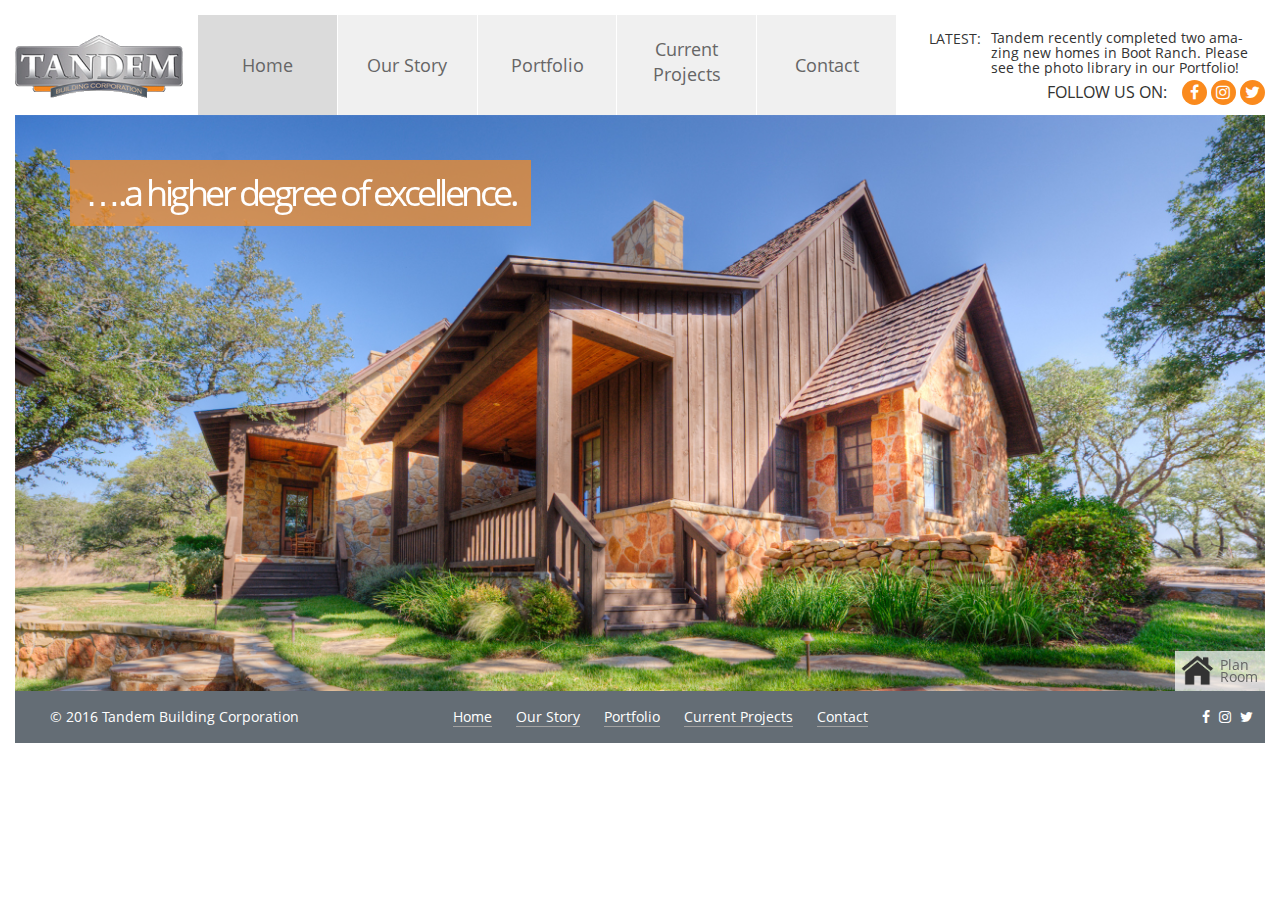
==== commit 7c666636: "first" ====
--- a/index.html
+++ b/index.html
@@ -1,75 +1,180 @@
-<!doctype html>
+<!DOCTYPE html>
 <html>
-  <head>
-    <meta charset="utf-8">
-    <meta http-equiv="X-UA-Compatible" content="chrome=1">
-    <title>Stevealexander by dimasp2ro</title>
-    <link rel="stylesheet" href="stylesheets/styles.css">
-    <link rel="stylesheet" href="stylesheets/github-dark.css">
-    <script src="https://ajax.googleapis.com/ajax/libs/jquery/1.7.1/jquery.min.js"></script>
-    <script src="javascripts/main.js"></script>
-    <!--[if lt IE 9]>
-      <script src="//html5shiv.googlecode.com/svn/trunk/html5.js"></script>
-    <![endif]-->
-    <meta name="viewport" content="width=device-width, initial-scale=1, user-scalable=no">
 
-  </head>
-  <body>
+<head>
+	<meta charset="utf-8">
 
-      <header>
-        <h1>Stevealexander</h1>
-        <p></p>
-      </header>
+	<title>Tandem Building Corporation</title>
+	<meta name="description" content="">
 
-      <div id="banner">
-        <span id="logo"></span>
+	<meta http-equiv="X-UA-Compatible" content="IE=edge">
+	<meta name="viewport" content="width=device-width, initial-scale=1, maximum-scale=1">
 
-        <a href="https://github.com/dimasp2ro/Stevealexander" class="button fork"><strong>View On GitHub</strong></a>
-        <div class="downloads">
-          <span>Downloads:</span>
-          <ul>
-            <li><a href="https://github.com/dimasp2ro/Stevealexander/zipball/master" class="button">ZIP</a></li>
-            <li><a href="https://github.com/dimasp2ro/Stevealexander/tarball/master" class="button">TAR</a></li>
-          </ul>
-        </div>
-      </div><!-- end banner -->
+	<!-- Template Basic Images Start -->
+	<meta property="og:image" content="path/to/image.jpg">
+	<link rel="shortcut icon" href="img/favicon/favicon.ico" type="image/x-icon">
+	<!-- Template Basic Images End -->
 
-    <div class="wrapper">
-      <nav>
-        <ul></ul>
-      </nav>
-      <section>
-        <h3>
-<a id="welcome-to-github-pages" class="anchor" href="#welcome-to-github-pages" aria-hidden="true"><span aria-hidden="true" class="octicon octicon-link"></span></a>Welcome to GitHub Pages.</h3>
+	<!-- Bootstrap (latest) Grid Styles Only -->
+	<style>html{font-family:sans-serif;-ms-text-size-adjust:100%;-webkit-text-size-adjust:100%}body{margin:0}article,aside,details,figcaption,figure,footer,header,hgroup,main,menu,nav,section,summary{display:block}audio,canvas,progress,video{display:inline-block;vertical-align:baseline}audio:not([controls]){display:none;height:0}[hidden],template{display:none}a{background-color:transparent}a:active,a:hover{outline:0}abbr[title]{border-bottom:1px dotted}b,strong{font-weight:bold}dfn{font-style:italic}h1{font-size:2em;margin:0.67em 0}mark{background:#ff0;color:#000}small{font-size:80%}sub,sup{font-size:75%;line-height:0;position:relative;vertical-align:baseline}sup{top:-0.5em}sub{bottom:-0.25em}img{border:0}svg:not(:root){overflow:hidden}figure{margin:1em 40px}hr{-webkit-box-sizing:content-box;-moz-box-sizing:content-box;box-sizing:content-box;height:0}pre{overflow:auto}code,kbd,pre,samp{font-family:monospace, monospace;font-size:1em}button,input,optgroup,select,textarea{color:inherit;font:inherit;margin:0}button{overflow:visible}button,select{text-transform:none}button,html input[type="button"],input[type="reset"],input[type="submit"]{-webkit-appearance:button;cursor:pointer}button[disabled],html input[disabled]{cursor:default}button::-moz-focus-inner,input::-moz-focus-inner{border:0;padding:0}input{line-height:normal}input[type="checkbox"],input[type="radio"]{-webkit-box-sizing:border-box;-moz-box-sizing:border-box;box-sizing:border-box;padding:0}input[type="number"]::-webkit-inner-spin-button,input[type="number"]::-webkit-outer-spin-button{height:auto}input[type="search"]{-webkit-appearance:textfield;-webkit-box-sizing:content-box;-moz-box-sizing:content-box;box-sizing:content-box}input[type="search"]::-webkit-search-cancel-button,input[type="search"]::-webkit-search-decoration{-webkit-appearance:none}fieldset{border:1px solid #c0c0c0;margin:0 2px;padding:0.35em 0.625em 0.75em}legend{border:0;padding:0}textarea{overflow:auto}optgroup{font-weight:bold}table{border-collapse:collapse;border-spacing:0}td,th{padding:0}*{-webkit-box-sizing:border-box;-moz-box-sizing:border-box;box-sizing:border-box}*:before,*:after{-webkit-box-sizing:border-box;-moz-box-sizing:border-box;box-sizing:border-box}html{font-size:10px;-webkit-tap-highlight-color:rgba(0,0,0,0)}body{font-family:"Helvetica Neue",Helvetica,Arial,sans-serif;font-size:14px;line-height:1.42857143;color:#333;background-color:#fff}input,button,select,textarea{font-family:inherit;font-size:inherit;line-height:inherit}a{color:#337ab7;text-decoration:none}a:hover,a:focus{color:#23527c;text-decoration:underline}a:focus{outline:5px auto -webkit-focus-ring-color;outline-offset:-2px}figure{margin:0}img{vertical-align:middle}.img-responsive{display:block;max-width:100%;height:auto}.img-rounded{border-radius:6px}.img-thumbnail{padding:4px;line-height:1.42857143;background-color:#fff;border:1px solid #ddd;border-radius:4px;-webkit-transition:all .2s ease-in-out;-o-transition:all .2s ease-in-out;transition:all .2s ease-in-out;display:inline-block;max-width:100%;height:auto}.img-circle{border-radius:50%}hr{margin-top:20px;margin-bottom:20px;border:0;border-top:1px solid #eee}.sr-only{position:absolute;width:1px;height:1px;margin:-1px;padding:0;overflow:hidden;clip:rect(0, 0, 0, 0);border:0}.sr-only-focusable:active,.sr-only-focusable:focus{position:static;width:auto;height:auto;margin:0;overflow:visible;clip:auto}[role="button"]{cursor:pointer}.container{margin-right:auto;margin-left:auto;padding-left:15px;padding-right:15px}@media (min-width:768px){.container{width:750px}}@media (min-width:992px){.container{width:970px}}@media (min-width:1200px){.container{width:1170px}}.container-fluid{margin-right:auto;margin-left:auto;padding-left:15px;padding-right:15px}.row{margin-left:-15px;margin-right:-15px}.col-xs-1, .col-sm-1, .col-md-1, .col-lg-1, .col-xs-2, .col-sm-2, .col-md-2, .col-lg-2, .col-xs-3, .col-sm-3, .col-md-3, .col-lg-3, .col-xs-4, .col-sm-4, .col-md-4, .col-lg-4, .col-xs-5, .col-sm-5, .col-md-5, .col-lg-5, .col-xs-6, .col-sm-6, .col-md-6, .col-lg-6, .col-xs-7, .col-sm-7, .col-md-7, .col-lg-7, .col-xs-8, .col-sm-8, .col-md-8, .col-lg-8, .col-xs-9, .col-sm-9, .col-md-9, .col-lg-9, .col-xs-10, .col-sm-10, .col-md-10, .col-lg-10, .col-xs-11, .col-sm-11, .col-md-11, .col-lg-11, .col-xs-12, .col-sm-12, .col-md-12, .col-lg-12, .col-xs-13, .col-sm-13, .col-md-13, .col-lg-13, .col-xs-14, .col-sm-14, .col-md-14, .col-lg-14, .col-xs-15, .col-sm-15, .col-md-15, .col-lg-15, .col-xs-16, .col-sm-16, .col-md-16, .col-lg-16, .col-xs-17, .col-sm-17, .col-md-17, .col-lg-17, .col-xs-18, .col-sm-18, .col-md-18, .col-lg-18, .col-xs-19, .col-sm-19, .col-md-19, .col-lg-19, .col-xs-20, .col-sm-20, .col-md-20, .col-lg-20, .col-xs-21, .col-sm-21, .col-md-21, .col-lg-21{position:relative;min-height:1px;padding-left:15px;padding-right:15px}.col-xs-1, .col-xs-2, .col-xs-3, .col-xs-4, .col-xs-5, .col-xs-6, .col-xs-7, .col-xs-8, .col-xs-9, .col-xs-10, .col-xs-11, .col-xs-12, .col-xs-13, .col-xs-14, .col-xs-15, .col-xs-16, .col-xs-17, .col-xs-18, .col-xs-19, .col-xs-20, .col-xs-21{float:left}.col-xs-21{width:100%}.col-xs-20{width:95.23809524%}.col-xs-19{width:90.47619048%}.col-xs-18{width:85.71428571%}.col-xs-17{width:80.95238095%}.col-xs-16{width:76.19047619%}.col-xs-15{width:71.42857143%}.col-xs-14{width:66.66666667%}.col-xs-13{width:61.9047619%}.col-xs-12{width:57.14285714%}.col-xs-11{width:52.38095238%}.col-xs-10{width:47.61904762%}.col-xs-9{width:42.85714286%}.col-xs-8{width:38.0952381%}.col-xs-7{width:33.33333333%}.col-xs-6{width:28.57142857%}.col-xs-5{width:23.80952381%}.col-xs-4{width:19.04761905%}.col-xs-3{width:14.28571429%}.col-xs-2{width:9.52380952%}.col-xs-1{width:4.76190476%}.col-xs-pull-21{right:100%}.col-xs-pull-20{right:95.23809524%}.col-xs-pull-19{right:90.47619048%}.col-xs-pull-18{right:85.71428571%}.col-xs-pull-17{right:80.95238095%}.col-xs-pull-16{right:76.19047619%}.col-xs-pull-15{right:71.42857143%}.col-xs-pull-14{right:66.66666667%}.col-xs-pull-13{right:61.9047619%}.col-xs-pull-12{right:57.14285714%}.col-xs-pull-11{right:52.38095238%}.col-xs-pull-10{right:47.61904762%}.col-xs-pull-9{right:42.85714286%}.col-xs-pull-8{right:38.0952381%}.col-xs-pull-7{right:33.33333333%}.col-xs-pull-6{right:28.57142857%}.col-xs-pull-5{right:23.80952381%}.col-xs-pull-4{right:19.04761905%}.col-xs-pull-3{right:14.28571429%}.col-xs-pull-2{right:9.52380952%}.col-xs-pull-1{right:4.76190476%}.col-xs-pull-0{right:auto}.col-xs-push-21{left:100%}.col-xs-push-20{left:95.23809524%}.col-xs-push-19{left:90.47619048%}.col-xs-push-18{left:85.71428571%}.col-xs-push-17{left:80.95238095%}.col-xs-push-16{left:76.19047619%}.col-xs-push-15{left:71.42857143%}.col-xs-push-14{left:66.66666667%}.col-xs-push-13{left:61.9047619%}.col-xs-push-12{left:57.14285714%}.col-xs-push-11{left:52.38095238%}.col-xs-push-10{left:47.61904762%}.col-xs-push-9{left:42.85714286%}.col-xs-push-8{left:38.0952381%}.col-xs-push-7{left:33.33333333%}.col-xs-push-6{left:28.57142857%}.col-xs-push-5{left:23.80952381%}.col-xs-push-4{left:19.04761905%}.col-xs-push-3{left:14.28571429%}.col-xs-push-2{left:9.52380952%}.col-xs-push-1{left:4.76190476%}.col-xs-push-0{left:auto}.col-xs-offset-21{margin-left:100%}.col-xs-offset-20{margin-left:95.23809524%}.col-xs-offset-19{margin-left:90.47619048%}.col-xs-offset-18{margin-left:85.71428571%}.col-xs-offset-17{margin-left:80.95238095%}.col-xs-offset-16{margin-left:76.19047619%}.col-xs-offset-15{margin-left:71.42857143%}.col-xs-offset-14{margin-left:66.66666667%}.col-xs-offset-13{margin-left:61.9047619%}.col-xs-offset-12{margin-left:57.14285714%}.col-xs-offset-11{margin-left:52.38095238%}.col-xs-offset-10{margin-left:47.61904762%}.col-xs-offset-9{margin-left:42.85714286%}.col-xs-offset-8{margin-left:38.0952381%}.col-xs-offset-7{margin-left:33.33333333%}.col-xs-offset-6{margin-left:28.57142857%}.col-xs-offset-5{margin-left:23.80952381%}.col-xs-offset-4{margin-left:19.04761905%}.col-xs-offset-3{margin-left:14.28571429%}.col-xs-offset-2{margin-left:9.52380952%}.col-xs-offset-1{margin-left:4.76190476%}.col-xs-offset-0{margin-left:0}@media (min-width:768px){.col-sm-1, .col-sm-2, .col-sm-3, .col-sm-4, .col-sm-5, .col-sm-6, .col-sm-7, .col-sm-8, .col-sm-9, .col-sm-10, .col-sm-11, .col-sm-12, .col-sm-13, .col-sm-14, .col-sm-15, .col-sm-16, .col-sm-17, .col-sm-18, .col-sm-19, .col-sm-20, .col-sm-21{float:left}.col-sm-21{width:100%}.col-sm-20{width:95.23809524%}.col-sm-19{width:90.47619048%}.col-sm-18{width:85.71428571%}.col-sm-17{width:80.95238095%}.col-sm-16{width:76.19047619%}.col-sm-15{width:71.42857143%}.col-sm-14{width:66.66666667%}.col-sm-13{width:61.9047619%}.col-sm-12{width:57.14285714%}.col-sm-11{width:52.38095238%}.col-sm-10{width:47.61904762%}.col-sm-9{width:42.85714286%}.col-sm-8{width:38.0952381%}.col-sm-7{width:33.33333333%}.col-sm-6{width:28.57142857%}.col-sm-5{width:23.80952381%}.col-sm-4{width:19.04761905%}.col-sm-3{width:14.28571429%}.col-sm-2{width:9.52380952%}.col-sm-1{width:4.76190476%}.col-sm-pull-21{right:100%}.col-sm-pull-20{right:95.23809524%}.col-sm-pull-19{right:90.47619048%}.col-sm-pull-18{right:85.71428571%}.col-sm-pull-17{right:80.95238095%}.col-sm-pull-16{right:76.19047619%}.col-sm-pull-15{right:71.42857143%}.col-sm-pull-14{right:66.66666667%}.col-sm-pull-13{right:61.9047619%}.col-sm-pull-12{right:57.14285714%}.col-sm-pull-11{right:52.38095238%}.col-sm-pull-10{right:47.61904762%}.col-sm-pull-9{right:42.85714286%}.col-sm-pull-8{right:38.0952381%}.col-sm-pull-7{right:33.33333333%}.col-sm-pull-6{right:28.57142857%}.col-sm-pull-5{right:23.80952381%}.col-sm-pull-4{right:19.04761905%}.col-sm-pull-3{right:14.28571429%}.col-sm-pull-2{right:9.52380952%}.col-sm-pull-1{right:4.76190476%}.col-sm-pull-0{right:auto}.col-sm-push-21{left:100%}.col-sm-push-20{left:95.23809524%}.col-sm-push-19{left:90.47619048%}.col-sm-push-18{left:85.71428571%}.col-sm-push-17{left:80.95238095%}.col-sm-push-16{left:76.19047619%}.col-sm-push-15{left:71.42857143%}.col-sm-push-14{left:66.66666667%}.col-sm-push-13{left:61.9047619%}.col-sm-push-12{left:57.14285714%}.col-sm-push-11{left:52.38095238%}.col-sm-push-10{left:47.61904762%}.col-sm-push-9{left:42.85714286%}.col-sm-push-8{left:38.0952381%}.col-sm-push-7{left:33.33333333%}.col-sm-push-6{left:28.57142857%}.col-sm-push-5{left:23.80952381%}.col-sm-push-4{left:19.04761905%}.col-sm-push-3{left:14.28571429%}.col-sm-push-2{left:9.52380952%}.col-sm-push-1{left:4.76190476%}.col-sm-push-0{left:auto}.col-sm-offset-21{margin-left:100%}.col-sm-offset-20{margin-left:95.23809524%}.col-sm-offset-19{margin-left:90.47619048%}.col-sm-offset-18{margin-left:85.71428571%}.col-sm-offset-17{margin-left:80.95238095%}.col-sm-offset-16{margin-left:76.19047619%}.col-sm-offset-15{margin-left:71.42857143%}.col-sm-offset-14{margin-left:66.66666667%}.col-sm-offset-13{margin-left:61.9047619%}.col-sm-offset-12{margin-left:57.14285714%}.col-sm-offset-11{margin-left:52.38095238%}.col-sm-offset-10{margin-left:47.61904762%}.col-sm-offset-9{margin-left:42.85714286%}.col-sm-offset-8{margin-left:38.0952381%}.col-sm-offset-7{margin-left:33.33333333%}.col-sm-offset-6{margin-left:28.57142857%}.col-sm-offset-5{margin-left:23.80952381%}.col-sm-offset-4{margin-left:19.04761905%}.col-sm-offset-3{margin-left:14.28571429%}.col-sm-offset-2{margin-left:9.52380952%}.col-sm-offset-1{margin-left:4.76190476%}.col-sm-offset-0{margin-left:0}}@media (min-width:992px){.col-md-1, .col-md-2, .col-md-3, .col-md-4, .col-md-5, .col-md-6, .col-md-7, .col-md-8, .col-md-9, .col-md-10, .col-md-11, .col-md-12, .col-md-13, .col-md-14, .col-md-15, .col-md-16, .col-md-17, .col-md-18, .col-md-19, .col-md-20, .col-md-21{float:left}.col-md-21{width:100%}.col-md-20{width:95.23809524%}.col-md-19{width:90.47619048%}.col-md-18{width:85.71428571%}.col-md-17{width:80.95238095%}.col-md-16{width:76.19047619%}.col-md-15{width:71.42857143%}.col-md-14{width:66.66666667%}.col-md-13{width:61.9047619%}.col-md-12{width:57.14285714%}.col-md-11{width:52.38095238%}.col-md-10{width:47.61904762%}.col-md-9{width:42.85714286%}.col-md-8{width:38.0952381%}.col-md-7{width:33.33333333%}.col-md-6{width:28.57142857%}.col-md-5{width:23.80952381%}.col-md-4{width:19.04761905%}.col-md-3{width:14.28571429%}.col-md-2{width:9.52380952%}.col-md-1{width:4.76190476%}.col-md-pull-21{right:100%}.col-md-pull-20{right:95.23809524%}.col-md-pull-19{right:90.47619048%}.col-md-pull-18{right:85.71428571%}.col-md-pull-17{right:80.95238095%}.col-md-pull-16{right:76.19047619%}.col-md-pull-15{right:71.42857143%}.col-md-pull-14{right:66.66666667%}.col-md-pull-13{right:61.9047619%}.col-md-pull-12{right:57.14285714%}.col-md-pull-11{right:52.38095238%}.col-md-pull-10{right:47.61904762%}.col-md-pull-9{right:42.85714286%}.col-md-pull-8{right:38.0952381%}.col-md-pull-7{right:33.33333333%}.col-md-pull-6{right:28.57142857%}.col-md-pull-5{right:23.80952381%}.col-md-pull-4{right:19.04761905%}.col-md-pull-3{right:14.28571429%}.col-md-pull-2{right:9.52380952%}.col-md-pull-1{right:4.76190476%}.col-md-pull-0{right:auto}.col-md-push-21{left:100%}.col-md-push-20{left:95.23809524%}.col-md-push-19{left:90.47619048%}.col-md-push-18{left:85.71428571%}.col-md-push-17{left:80.95238095%}.col-md-push-16{left:76.19047619%}.col-md-push-15{left:71.42857143%}.col-md-push-14{left:66.66666667%}.col-md-push-13{left:61.9047619%}.col-md-push-12{left:57.14285714%}.col-md-push-11{left:52.38095238%}.col-md-push-10{left:47.61904762%}.col-md-push-9{left:42.85714286%}.col-md-push-8{left:38.0952381%}.col-md-push-7{left:33.33333333%}.col-md-push-6{left:28.57142857%}.col-md-push-5{left:23.80952381%}.col-md-push-4{left:19.04761905%}.col-md-push-3{left:14.28571429%}.col-md-push-2{left:9.52380952%}.col-md-push-1{left:4.76190476%}.col-md-push-0{left:auto}.col-md-offset-21{margin-left:100%}.col-md-offset-20{margin-left:95.23809524%}.col-md-offset-19{margin-left:90.47619048%}.col-md-offset-18{margin-left:85.71428571%}.col-md-offset-17{margin-left:80.95238095%}.col-md-offset-16{margin-left:76.19047619%}.col-md-offset-15{margin-left:71.42857143%}.col-md-offset-14{margin-left:66.66666667%}.col-md-offset-13{margin-left:61.9047619%}.col-md-offset-12{margin-left:57.14285714%}.col-md-offset-11{margin-left:52.38095238%}.col-md-offset-10{margin-left:47.61904762%}.col-md-offset-9{margin-left:42.85714286%}.col-md-offset-8{margin-left:38.0952381%}.col-md-offset-7{margin-left:33.33333333%}.col-md-offset-6{margin-left:28.57142857%}.col-md-offset-5{margin-left:23.80952381%}.col-md-offset-4{margin-left:19.04761905%}.col-md-offset-3{margin-left:14.28571429%}.col-md-offset-2{margin-left:9.52380952%}.col-md-offset-1{margin-left:4.76190476%}.col-md-offset-0{margin-left:0}}@media (min-width:1200px){.col-lg-1, .col-lg-2, .col-lg-3, .col-lg-4, .col-lg-5, .col-lg-6, .col-lg-7, .col-lg-8, .col-lg-9, .col-lg-10, .col-lg-11, .col-lg-12, .col-lg-13, .col-lg-14, .col-lg-15, .col-lg-16, .col-lg-17, .col-lg-18, .col-lg-19, .col-lg-20, .col-lg-21{float:left}.col-lg-21{width:100%}.col-lg-20{width:95.23809524%}.col-lg-19{width:90.47619048%}.col-lg-18{width:85.71428571%}.col-lg-17{width:80.95238095%}.col-lg-16{width:76.19047619%}.col-lg-15{width:71.42857143%}.col-lg-14{width:66.66666667%}.col-lg-13{width:61.9047619%}.col-lg-12{width:57.14285714%}.col-lg-11{width:52.38095238%}.col-lg-10{width:47.61904762%}.col-lg-9{width:42.85714286%}.col-lg-8{width:38.0952381%}.col-lg-7{width:33.33333333%}.col-lg-6{width:28.57142857%}.col-lg-5{width:23.80952381%}.col-lg-4{width:19.04761905%}.col-lg-3{width:14.28571429%}.col-lg-2{width:9.52380952%}.col-lg-1{width:4.76190476%}.col-lg-pull-21{right:100%}.col-lg-pull-20{right:95.23809524%}.col-lg-pull-19{right:90.47619048%}.col-lg-pull-18{right:85.71428571%}.col-lg-pull-17{right:80.95238095%}.col-lg-pull-16{right:76.19047619%}.col-lg-pull-15{right:71.42857143%}.col-lg-pull-14{right:66.66666667%}.col-lg-pull-13{right:61.9047619%}.col-lg-pull-12{right:57.14285714%}.col-lg-pull-11{right:52.38095238%}.col-lg-pull-10{right:47.61904762%}.col-lg-pull-9{right:42.85714286%}.col-lg-pull-8{right:38.0952381%}.col-lg-pull-7{right:33.33333333%}.col-lg-pull-6{right:28.57142857%}.col-lg-pull-5{right:23.80952381%}.col-lg-pull-4{right:19.04761905%}.col-lg-pull-3{right:14.28571429%}.col-lg-pull-2{right:9.52380952%}.col-lg-pull-1{right:4.76190476%}.col-lg-pull-0{right:auto}.col-lg-push-21{left:100%}.col-lg-push-20{left:95.23809524%}.col-lg-push-19{left:90.47619048%}.col-lg-push-18{left:85.71428571%}.col-lg-push-17{left:80.95238095%}.col-lg-push-16{left:76.19047619%}.col-lg-push-15{left:71.42857143%}.col-lg-push-14{left:66.66666667%}.col-lg-push-13{left:61.9047619%}.col-lg-push-12{left:57.14285714%}.col-lg-push-11{left:52.38095238%}.col-lg-push-10{left:47.61904762%}.col-lg-push-9{left:42.85714286%}.col-lg-push-8{left:38.0952381%}.col-lg-push-7{left:33.33333333%}.col-lg-push-6{left:28.57142857%}.col-lg-push-5{left:23.80952381%}.col-lg-push-4{left:19.04761905%}.col-lg-push-3{left:14.28571429%}.col-lg-push-2{left:9.52380952%}.col-lg-push-1{left:4.76190476%}.col-lg-push-0{left:auto}.col-lg-offset-21{margin-left:100%}.col-lg-offset-20{margin-left:95.23809524%}.col-lg-offset-19{margin-left:90.47619048%}.col-lg-offset-18{margin-left:85.71428571%}.col-lg-offset-17{margin-left:80.95238095%}.col-lg-offset-16{margin-left:76.19047619%}.col-lg-offset-15{margin-left:71.42857143%}.col-lg-offset-14{margin-left:66.66666667%}.col-lg-offset-13{margin-left:61.9047619%}.col-lg-offset-12{margin-left:57.14285714%}.col-lg-offset-11{margin-left:52.38095238%}.col-lg-offset-10{margin-left:47.61904762%}.col-lg-offset-9{margin-left:42.85714286%}.col-lg-offset-8{margin-left:38.0952381%}.col-lg-offset-7{margin-left:33.33333333%}.col-lg-offset-6{margin-left:28.57142857%}.col-lg-offset-5{margin-left:23.80952381%}.col-lg-offset-4{margin-left:19.04761905%}.col-lg-offset-3{margin-left:14.28571429%}.col-lg-offset-2{margin-left:9.52380952%}.col-lg-offset-1{margin-left:4.76190476%}.col-lg-offset-0{margin-left:0}}.clearfix:before,.clearfix:after,.container:before,.container:after,.container-fluid:before,.container-fluid:after,.row:before,.row:after{content:" ";display:table}.clearfix:after,.container:after,.container-fluid:after,.row:after{clear:both}.center-block{display:block;margin-left:auto;margin-right:auto}.pull-right{float:right !important}.pull-left{float:left !important}.hide{display:none !important}.show{display:block !important}.invisible{visibility:hidden}.text-hide{font:0/0 a;color:transparent;text-shadow:none;background-color:transparent;border:0}.hidden{display:none !important}.affix{position:fixed}@-ms-viewport{width:device-width}.visible-xs,.visible-sm,.visible-md,.visible-lg{display:none !important}.visible-xs-block,.visible-xs-inline,.visible-xs-inline-block,.visible-sm-block,.visible-sm-inline,.visible-sm-inline-block,.visible-md-block,.visible-md-inline,.visible-md-inline-block,.visible-lg-block,.visible-lg-inline,.visible-lg-inline-block{display:none !important}@media (max-width:767px){.visible-xs{display:block !important}table.visible-xs{display:table !important}tr.visible-xs{display:table-row !important}th.visible-xs,td.visible-xs{display:table-cell !important}}@media (max-width:767px){.visible-xs-block{display:block !important}}@media (max-width:767px){.visible-xs-inline{display:inline !important}}@media (max-width:767px){.visible-xs-inline-block{display:inline-block !important}}@media (min-width:768px) and (max-width:991px){.visible-sm{display:block !important}table.visible-sm{display:table !important}tr.visible-sm{display:table-row !important}th.visible-sm,td.visible-sm{display:table-cell !important}}@media (min-width:768px) and (max-width:991px){.visible-sm-block{display:block !important}}@media (min-width:768px) and (max-width:991px){.visible-sm-inline{display:inline !important}}@media (min-width:768px) and (max-width:991px){.visible-sm-inline-block{display:inline-block !important}}@media (min-width:992px) and (max-width:1199px){.visible-md{display:block !important}table.visible-md{display:table !important}tr.visible-md{display:table-row !important}th.visible-md,td.visible-md{display:table-cell !important}}@media (min-width:992px) and (max-width:1199px){.visible-md-block{display:block !important}}@media (min-width:992px) and (max-width:1199px){.visible-md-inline{display:inline !important}}@media (min-width:992px) and (max-width:1199px){.visible-md-inline-block{display:inline-block !important}}@media (min-width:1200px){.visible-lg{display:block !important}table.visible-lg{display:table !important}tr.visible-lg{display:table-row !important}th.visible-lg,td.visible-lg{display:table-cell !important}}@media (min-width:1200px){.visible-lg-block{display:block !important}}@media (min-width:1200px){.visible-lg-inline{display:inline !important}}@media (min-width:1200px){.visible-lg-inline-block{display:inline-block !important}}@media (max-width:767px){.hidden-xs{display:none !important}}@media (min-width:768px) and (max-width:991px){.hidden-sm{display:none !important}}@media (min-width:992px) and (max-width:1199px){.hidden-md{display:none !important}}@media (min-width:1200px){.hidden-lg{display:none !important}}.visible-print{display:none !important}@media print{.visible-print{display:block !important}table.visible-print{display:table !important}tr.visible-print{display:table-row !important}th.visible-print,td.visible-print{display:table-cell !important}}.visible-print-block{display:none !important}@media print{.visible-print-block{display:block !important}}.visible-print-inline{display:none !important}@media print{.visible-print-inline{display:inline !important}}.visible-print-inline-block{display:none !important}@media print{.visible-print-inline-block{display:inline-block !important}}@media print{.hidden-print{display:none !important}}</style>
 
-<p>This automatic page generator is the easiest way to create beautiful pages for all of your projects. Author your page content here <a href="https://guides.github.com/features/mastering-markdown/">using GitHub Flavored Markdown</a>, select a template crafted by a designer, and publish. After your page is generated, you can check out the new <code>gh-pages</code> branch locally. If you’re using GitHub Desktop, simply sync your repository and you’ll see the new branch.</p>
+	<!-- Header CSS (first screen styles from header.min.css) - inserted in the build of the project -->
+	<style>footer nav ul,footer ul,header .social ul,header nav ul{list-style:none}::-webkit-input-placeholder{color:#666;opacity:1}:-moz-placeholder{color:#666;opacity:1}::-moz-placeholder{color:#666;opacity:1}:-ms-input-placeholder{color:#666;opacity:1}*{margin:0;padding:0}body input:focus:required:invalid,body input:required:valid,body textarea:focus:required:invalid,body textarea:required:valid{color:#666}body{width:100%;font-size:16px;min-width:320px;position:relative;line-height:1.6;font-family:opensans,sans-serif;overflow-x:hidden;padding-top:15px}header{width:100%;text-align:center}header .logo{line-height:100px}header .logo a{display:block}header .logo a img{width:100%;height:auto}header .nav_button{width:32px;height:18px;margin:15px auto;cursor:pointer;display:none}header .nav_button #burger{position:relative;-webkit-transform:rotate(0);-ms-transform:rotate(0);transform:rotate(0);-webkit-transition:.6s ease-in-out;transition:.6s ease-in-out}header .nav_button #burger span{display:block;position:absolute;height:2px;width:100%;background:#FA8A1D;-webkit-border-radius:9px;border-radius:9px;opacity:1;left:0;-webkit-transform:rotate(0);-ms-transform:rotate(0);transform:rotate(0);-webkit-transition:.3s ease-in-out;transition:.3s ease-in-out}header .nav_button #burger span:nth-child(1){top:0}header .nav_button #burger span:nth-child(2),header .nav_button #burger span:nth-child(3){top:8px}header .nav_button #burger span:nth-child(4){top:16px}header .nav_button #burger.active-sandwich span:nth-child(1),header .nav_button #burger.active-sandwich span:nth-child(4){top:18px;width:0;left:50%}header .nav_button #burger.active-sandwich span:nth-child(2){-webkit-transform:rotate(45deg);-ms-transform:rotate(45deg);transform:rotate(45deg)}header .nav_button #burger.active-sandwich span:nth-child(3){-webkit-transform:rotate(-45deg);-ms-transform:rotate(-45deg);transform:rotate(-45deg)}header nav{display:block}header nav ul{margin:0}header nav ul li{display:inline-block;width:19.8%;float:left;margin-right:1px}header nav ul li:nth-child(4) a{line-height:25px;padding:22px 0}header nav ul li:nth-child(5){display:none}header nav ul li:last-child{margin-right:0}header nav ul li a{text-align:center;display:block;color:#666;font-size:18px;line-height:100px;height:100px;background-color:#f0f0f0;-webkit-transition:color .4s;transition:color .4s}header .social p,header .social ul,header .social ul li{display:inline-block}header nav ul .active_mnu,header nav ul li a:hover{background-color:#dbdbdb}header nav ul li a:hover{color:#666;text-decoration:none}header .last_project{text-align:left;font-size:14px;margin-top:15px}header .last_project span{display:inline-block;float:left;height:70px;text-transform:uppercase;margin-right:10px;line-height:18px}header .last_project p{line-height:15px}header .social{text-align:right;text-transform:uppercase;margin-top:5px}header .social ul{float:right;margin-left:15px}header .social ul li{text-align:center}header .social ul li a{display:block;color:#fff;background-color:#FA8A1D;-webkit-border-radius:50%;border-radius:50%;width:25px;height:25px;-webkit-transition:-webkit-transform .3s;transition:-webkit-transform .3s;transition:transform .3s;transition:transform .3s,-webkit-transform .3s}header .social ul li a:hover{-webkit-transform:scale(1.2);-ms-transform:scale(1.2);transform:scale(1.2)}.content{position:relative}.h_cont_logo,.h_cont_text{position:absolute;z-index:10}.content img{width:100%;height:auto}.h_cont_logo{display:inline-block;bottom:0;right:15px;width:90px;height:40px;background-color:rgba(255,255,255,.7);line-height:12px;font-size:14px;color:#666}.h_cont_logo:hover{color:#666}.h_cont_text,.our_story h2,.portfolio h2{background-color:rgba(250,138,29,.7);font-size:36px;color:#fff}.h_cont_logo img{float:left;width:35px;height:35px;margin:4px 5px 0}.h_cont_logo p{display:inline-block;width:40px;margin:8px 0 5px}.h_cont_text{top:45px;left:55px;padding:15px;line-height:36px;letter-spacing:-3.5px}.our_story,.portfolio{background-image:url(img/our_story_bg.jpg);background-size:cover;padding:37px 100px 37px 95px}.comming,.contacts{background-image:url(img/contacts_bg.jpg);background-size:cover}.our_story h2,.portfolio h2{width:36%;padding:10px 30px 17px;font-weight:400}.our_story article,.portfolio article{background-color:#fff;background-color:rgba(255,255,255,.7);margin:20px auto;font-family:myriad,sans-serif;font-size:22px;line-height:20px;padding:20px 60px 40px}.our_story article p,.portfolio article p{margin-top:20px}.portfolio .portfolio_item{margin-top:30px;position:relative;display:block;color:#414e5b;overflow:hidden}.portfolio .portfolio_item:hover .portfolio_item_cont{opacity:1;-webkit-transform:scale(1);-ms-transform:scale(1);transform:scale(1)}.portfolio .portfolio_item:hover img{-webkit-transition:all .5s;transition:all .5s;-webkit-transform:scale(1.1);-ms-transform:scale(1.1);transform:scale(1.1)}.portfolio .portfolio_item_cont{position:absolute;top:0;left:0;width:100%;height:100%;background-color:rgba(255,255,255,.85);text-align:center;padding-top:25%;opacity:0;-webkit-transition:all .5s;transition:all .5s;-webkit-transform:scale(1.1);-ms-transform:scale(1.1);transform:scale(1.1)}.portfolio .portfolio_item_cont i{color:rgba(65,78,91,.6);font-size:30px;font-weight:100}.portfolio .portfolio_item img{-webkit-transition:all .5s;transition:all .5s}.portfolio .portfolio_item h3{position:absolute;bottom:0;left:15px;color:#fff;font-size:24px;margin-bottom:5%}.portfolio-popup{display:block;position:relative;background-color:#fff;max-width:800px;margin:5% auto;text-align:center;-webkit-transition:all .5s;transition:all .5s;padding:35px 35px 20px}.portfolio-popup .responsive_img{width:100%;margin:auto}.portfolio-popup .col-md-21,.portfolio-popup .row{display:block}.portfolio-popup h2{line-height:28px;margin:15px auto;font-weight:400}.portfolio-popup .portfolio_popup_text{text-align:center;display:block;width:90%;margin:auto}.portfolio-popup .portfolio_popup_text p{margin-top:15px}.owl-nav .fa-angle-left,.owl-nav .fa-angle-right{color:#fff;font-size:40px;position:absolute;top:40%;opacity:.6}.owl-nav .fa-angle-left:hover,.owl-nav .fa-angle-right:hover{opacity:1}.owl-nav .fa-angle-left{left:15px}.owl-nav .fa-angle-right{right:15px}.my-mfp-zoom-in .portfolio-popup{opacity:0;-webkit-transform:scale(.95);-ms-transform:scale(.95);transform:scale(.95)}.my-mfp-zoom-in.mfp-ready .portfolio-popup{opacity:1;-webkit-transform:scale(1);-ms-transform:scale(1);transform:scale(1)}.my-mfp-zoom-in.mfp-removing .portfolio-popup{-webkit-transform:scale(.95);-ms-transform:scale(.95);transform:scale(.95);opacity:0}.my-mfp-zoom-in.mfp-bg{opacity:0;-webkit-transition:opacity .3s ease-out;transition:opacity .3s ease-out}.my-mfp-zoom-in.mfp-ready.mfp-bg{opacity:.8}.my-mfp-zoom-in.mfp-removing.mfp-bg{opacity:0}.table{display:table;width:100%;table-layout:fixed}.tr{display:table-row}.td{display:table-cell;vertical-align:middle}.contacts{padding:35px 75px 30px}.contacts h2{background-color:rgba(250,138,29,.7);font-size:30px;color:#fff;padding:10px 30px 15px;font-weight:400;margin-bottom:14px;line-height:32px}.contacts form.contact-form{text-align:center}.contacts form.contact-form .cont_inmp_sh{width:60%;display:inline-block}.contacts form.contact-form .cont_state{margin-bottom:13px;height:28px;width:38.4%;display:inline-block;padding-left:5px;font-size:14px}.contacts form.contact-form .cont_state input{width:100%;height:100%;padding-left:5px}.contacts form.contact-form .cont_inmp{font-size:14px;position:relative}.contacts form.contact-form .cont_inmp input{margin-bottom:13px;width:100%;height:28px;padding-left:30px}.contacts form.contact-form .cont_inmp i{position:absolute;top:5px;left:10px;margin-right:5px;font-size:17px}.contacts form.contact-form .cont_com{height:115px}.contacts form.contact-form .cont_com textarea{resize:none;padding:5px 10px;height:100%;width:100%;vertical-align:top}.contacts form.contact-form .cont_send{width:113px;height:33px;border:none;background-color:#FA8A1D;color:#fff;margin:15px 15px 0}.contacts .cont_info_wrap{padding:75px 0 75px 85px}.contacts .cont_info_wrap .cont_info{background-color:rgba(255,255,255,.7);padding-top:30px;padding-bottom:35px}.contacts .cont_info_wrap .cont_info h3{letter-spacing:1px;margin-bottom:25px;font-size:24px;text-align:center;padding:0 20px}.contacts .cont_info_wrap .cont_info ul{letter-spacing:.5px;margin-left:5%;margin-right:10%;list-style:none;font-size:18px}.contacts .cont_info_wrap .cont_info ul li{line-height:18px;margin-bottom:10px}.contacts .cont_info_wrap .cont_info ul li i{font-size:20px;width:25px}.comming{padding:33px 75px 30px;height:495px}.comming h2{background-color:rgba(250,138,29,.7);font-size:30px;color:#fff;padding:10px 30px 15px;font-weight:400;margin-bottom:14px;line-height:32px}footer{font-size:14px;padding:15px 20px;margin:0 15px;color:#fff;background-color:#646D75}footer nav ul li{display:inline-block;margin-right:20px}footer nav ul li a{color:#fff;border-bottom:solid 1px #a2a2a2;-webkit-transition:all .3s;transition:all .3s}footer nav ul li a:hover{text-decoration:none;color:#FA8A1D;border-bottom:solid 1px #fff}footer ul{margin:0}footer ul li{display:inline-block;margin-right:5px}footer ul li a{color:#fff;-webkit-transition:all .2s;transition:all .2s}footer ul li a:focus,footer ul li a:hover{color:#FA8A1D}@media only screen and (max-width:1200px){header .social{margin-top:0}footer nav ul li{margin-right:10px}.cur_proj h2{width:50%}.contacts h2{line-height:34px;font-size:26px}}@media only screen and (max-width:991px){header nav ul li{width:19.89%}header .logo a img{width:70%}header .last_project{padding-top:25px}footer{text-align:center}footer ul{margin-bottom:15px}.portfolio h2{width:45%}.cur_proj h2{width:70%}.contacts{padding:40px 130px 37px}.contacts .cont_info_wrap{padding:50px 0}.h_cont_text{letter-spacing:-3px}}@media only screen and (max-width:768px){header{text-align:center}header .last_project{padding-top:0}header nav{display:block}header nav ul li{width:19.82%}header nav ul li a{font-size:16px}header .logo a img{width:70%}.h_cont_text{font-size:28px;width:280px;top:50px;left:40px;letter-spacing:-2px}.our_story{padding:37px 20px}.our_story h2{width:50vw;font-size:30px}.portfolio{padding:37px 20px 47px}.portfolio h2{width:50%;font-size:30px}.portfolio .portfolio_item h3{font-style:16px}.owl-nav .fa-angle-left,.owl-nav .fa-angle-right{top:30%}.cur_proj h2{width:100%}.contacts{padding:40px 50px 37px}}@media only screen and (max-width:480px){header .last_project,header .social{display:none}header .logo{line-height:40px;text-align:left}header .nav_button{display:block}header nav,header nav ul li:nth-child(4){display:none}header nav ul{margin-top:10px}header nav ul li{width:100%;margin-bottom:1px}header nav ul li a{font-size:14px;line-height:40px;height:40px}header nav ul li:nth-child(5){display:inline-block}.h_cont_text{font-size:22px;width:225px;top:20px;left:15px;line-height:25px}.our_story h2,.portfolio h2{font-size:26px;width:100%}.our_story article{padding:10px 20px 40px}.owl-nav .fa-angle-left,.owl-nav .fa-angle-right{top:25%}.cur_proj{text-align:center}.contacts{padding:40px 30px 37px}.contacts form.contact-form .cont_inmp_sh,.contacts form.contact-form .cont_send,.contacts form.contact-form .cont_state{width:100%}.contacts form.contact-form .cont_send{margin:10px 0}.contacts form.contact-form .cont_state{padding-left:0}.contacts .cont_info_wrap .cont_info ul{font-size:14px}.contacts .cont_info_wrap .cont_info ul li i{margin-right:5px}}</style>
 
-<h3>
-<a id="designer-templates" class="anchor" href="#designer-templates" aria-hidden="true"><span aria-hidden="true" class="octicon octicon-link"></span></a>Designer Templates</h3>
+	<!-- Load CSS, CSS Localstorage & WebFonts Main Function -->
+	<script>!function(e){"use strict";function t(e,t,n){e.addEventListener?e.addEventListener(t,n,!1):e.attachEvent&&e.attachEvent("on"+t,n)};function n(t,n){return e.localStorage&&localStorage[t+"_content"]&&localStorage[t+"_file"]===n};function a(t,a){if(e.localStorage&&e.XMLHttpRequest)n(t,a)?o(localStorage[t+"_content"]):l(t,a);else{var s=r.createElement("link");s.href=a,s.id=t,s.rel="stylesheet",s.type="text/css",r.getElementsByTagName("head")[0].appendChild(s),r.cookie=t}}function l(e,t){var n=new XMLHttpRequest;n.open("GET",t,!0),n.onreadystatechange=function(){4===n.readyState&&200===n.status&&(o(n.responseText),localStorage[e+"_content"]=n.responseText,localStorage[e+"_file"]=t)},n.send()}function o(e){var t=r.createElement("style");t.setAttribute("type","text/css"),r.getElementsByTagName("head")[0].appendChild(t),t.styleSheet?t.styleSheet.cssText=e:t.innerHTML=e}var r=e.document;e.loadCSS=function(e,t,n){var a,l=r.createElement("link");if(t)a=t;else{var o;o=r.querySelectorAll?r.querySelectorAll("style,link[rel=stylesheet],script"):(r.body||r.getElementsByTagName("head")[0]).childNodes,a=o[o.length-1]}var s=r.styleSheets;l.rel="stylesheet",l.href=e,l.media="only x",a.parentNode.insertBefore(l,t?a:a.nextSibling);var c=function(e){for(var t=l.href,n=s.length;n--;)if(s[n].href===t)return e();setTimeout(function(){c(e)})};return l.onloadcssdefined=c,c(function(){l.media=n||"all"}),l},e.loadLocalStorageCSS=function(l,o){n(l,o)||r.cookie.indexOf(l)>-1?a(l,o):t(e,"load",function(){a(l,o)})}}(this);</script>
 
-<p>We’ve crafted some handsome templates for you to use. Go ahead and click 'Continue to layouts' to browse through them. You can easily go back to edit your page before publishing. After publishing your page, you can revisit the page generator and switch to another theme. Your Page content will be preserved.</p>
+	<!-- Load Fonts CSS Start -->
+	<script>
+		loadCSS( "css/fonts.min.css?ver=1.0.0", false, "all" ); // Loading fonts, if the site is located in a subfolder
+		// loadLocalStorageCSS( "webfonts", "css/fonts.min.css?ver=1.0.0" ); // Loading fonts, if the site is at the root
+	</script>
+	<!-- Load Fonts CSS End -->
 
-<h3>
-<a id="creating-pages-manually" class="anchor" href="#creating-pages-manually" aria-hidden="true"><span aria-hidden="true" class="octicon octicon-link"></span></a>Creating pages manually</h3>
+	<!-- Load Custom CSS Start -->
+	
+	<script>
+		loadCSS( "css/main.min.css?ver=1.0.0", false, "all" );
+	</script>
+	<!-- Load Custom CSS End -->
 
-<p>If you prefer to not use the automatic generator, push a branch named <code>gh-pages</code> to your repository to create a page manually. In addition to supporting regular HTML content, GitHub Pages support Jekyll, a simple, blog aware static site generator. Jekyll makes it easy to create site-wide headers and footers without having to copy them across every page. It also offers intelligent blog support and other advanced templating features.</p>
+	<!-- Load Custom CSS Compiled without JS Start -->
+	<noscript>
+		<link rel="stylesheet" href="css/fonts.min.css">
+		<link rel="stylesheet" href="css/main.min.css">
+	</noscript>
+	<!-- Load Custom CSS Compiled without JS End -->
 
-<h3>
-<a id="authors-and-contributors" class="anchor" href="#authors-and-contributors" aria-hidden="true"><span aria-hidden="true" class="octicon octicon-link"></span></a>Authors and Contributors</h3>
+	<!-- Custom Browsers Color Start -->
+	<!-- Chrome, Firefox OS and Opera -->
+	<meta name="theme-color" content="#F0F0F0">
+	<!-- Windows Phone -->
+	<meta name="msapplication-navbutton-color" content="#F0F0F0">
+	<!-- iOS Safari -->
+	<meta name="apple-mobile-web-app-status-bar-style" content="#F0F0F0">
+	<!-- Custom Browsers Color End -->
 
-<p>You can @mention a GitHub username to generate a link to their profile. The resulting <code>&lt;a&gt;</code> element will link to the contributor’s GitHub Profile. For example: In 2007, Chris Wanstrath (<a href="https://github.com/defunkt" class="user-mention">@defunkt</a>), PJ Hyett (<a href="https://github.com/pjhyett" class="user-mention">@pjhyett</a>), and Tom Preston-Werner (<a href="https://github.com/mojombo" class="user-mention">@mojombo</a>) founded GitHub.</p>
+</head>
 
-<h3>
-<a id="support-or-contact" class="anchor" href="#support-or-contact" aria-hidden="true"><span aria-hidden="true" class="octicon octicon-link"></span></a>Support or Contact</h3>
+<body>
 
-<p>Having trouble with Pages? Check out our <a href="https://help.github.com/pages">documentation</a> or <a href="https://github.com/contact">contact support</a> and we’ll help you sort it out.</p>
-      </section>
-      <footer>
-        <p>Project maintained by <a href="https://github.com/dimasp2ro">dimasp2ro</a></p>
-        <p><small>Hosted on GitHub Pages &mdash; Theme by <a href="https://twitter.com/michigangraham">mattgraham</a></small></p>
-      </footer>
-    </div>
-    <!--[if !IE]><script>fixScale(document);</script><![endif]-->
-    
-  </body>
+	<!-- Custom HTML -->
+	<header>
+		<div class="container-fluid clearfix">
+			<div class="row">
+				<div class="col-md-3 col-sm-6 col-xs-8 col-lg-3" style="margin-right: 0; padding-right: 0;">
+					<div class="logo"><a href="index.html"><img src="img/logo.png" title="Tandem Building Corporation" alt="Tandem Building Corporation"></a></div>
+				</div>
+
+
+				<div class="col-xs-3 col-xs-push-9 hidden-sm hidden-md hidden-lg">
+					<div class="nav_button">
+						<div id="burger">
+							<span></span>
+							<span></span>
+							<span></span>
+							<span></span>
+						</div>
+					</div>
+				</div>
+
+
+				<div class="col-md-7 col-sm-15 col-md-push-11 col-xs-13 col-lg-6 col-lg-push-12">
+					<div class="last_project">
+						<span>Latest:</span><p>Tandem recently completed two ama&shy;zing new homes in Boot Ranch. Please see the photo library in our Portfolio!</p>
+					</div>
+					<div class="social">
+						<p>Follow us on: </p>
+						<ul>
+							<li><a href="https://www.facebook.com/tandembuildingcorporation/" target="_blank"><i class="fa fa-facebook" aria-hidden="true"></i></a></li>
+							<li><a href="#" target="_blank"><i class="fa fa-instagram" aria-hidden="true"></i></a></li>
+							<li><a href="#" target="_blank"><i class="fa fa-twitter" aria-hidden="true"></i></a></li>
+						</ul>
+					</div>
+				</div>
+
+				<div class="col-md-11 col-sm-21 col-xs-21 col-md-pull-7 col-lg-12 col-lg-pull-6">
+					<nav>
+						<ul>
+							<li><a href="index.html">Home</a></li>
+							<li><a href="our_story.html">Our Story</a></li>
+							<li><a href="portfolio.html">Portfolio</a></li>
+							<li><a href="carrent_project.html">Current<br>Projects</a></li>							
+							<li><a href="carrent_project.html">Current Projects</a></li>
+							<li><a href="contacts.html">Contact</a></li>
+						</ul>
+					</nav>
+				</div>
+
+			</div>
+		</div>
+	</header>
+
+	<section>
+		<div class="container-fluid">
+			<div class="row">
+				<div class="col-md-21">
+					<div class="content">
+						<div class="owl-carousel owl-carousel1">
+							<img src="img/home_content.jpg" title="Tandem Building Corporation" alt="Tandem Building Corporation">
+							<img src="img/home_content.jpg" title="Tandem Building Corporation" alt="Tandem Building Corporation">
+							<img src="img/home_content.jpg" title="Tandem Building Corporation" alt="Tandem Building Corporation">
+							<img src="img/home_content.jpg" title="Tandem Building Corporation" alt="Tandem Building Corporation">
+						</div>						
+						<div class="h_cont_text">
+							….a higher degree of excellence.
+						</div>
+					</div>
+					<a href="coming.html" class="h_cont_logo">
+						<img src="img/home_cont_logo.png" alt="logo Plan Room" title="Plan Room">
+						<p>Plan Room</p>
+					</a>
+				</div>
+			</div>
+		</div>
+	</section>
+	<footer>
+		<div class="container-fluid">
+			<div class="row">
+				<div class="col-md-10 col-sm-21 col-md-push-7 col-xs-21">
+					<nav>
+						<ul>
+							<li><a href="index.html">Home</a></li>
+							<li><a href="our_story.html">Our Story</a></li>
+							<li><a href="portfolio.html">Portfolio</a></li>
+							<li><a href="carrent_project.html">Current Projects</a></li>
+							<li><a href="contacts.html">Contact</a></li>
+						</ul>
+					</nav>
+				</div>
+
+				<div class="col-md-4 col-sm-21 col-md-push-10 col-xs-21">
+					<div class="social">
+						<ul>
+							<li><a href="https://www.facebook.com/tandembuildingcorporation/" target="_blank"><i class="fa fa-facebook" aria-hidden="true"></i></a></li>
+							<li><a href="#" target="_blank"><i class="fa fa-instagram" aria-hidden="true"></i></a></li>
+							<li><a href="#" target="_blank"><i class="fa fa-twitter" aria-hidden="true"></i></a></li>
+						</ul>
+					</div>
+				</div>
+
+				<div class="col-md-7 col-sm-21 col-md-pull-14 col-xs-21">
+					<div class="copy-link">
+						<p>© 2016 Tandem Building Corporation</p>
+					</div>
+				</div>
+				
+			</div>
+		</div>
+	</footer>
+
+	<!-- Optimized loading JS Start -->
+	<script>var scr = {"scripts":[
+		{"src" : "js/libs.min.js", "async" : false},
+		{"src" : "js/common.js", "async" : false}
+		]};!function(t,n,r){"use strict";var c=function(t){if("[object Array]"!==Object.prototype.toString.call(t))return!1;for(var r=0;r<t.length;r++){var c=n.createElement("script"),e=t[r];c.src=e.src,c.async=e.async,n.body.appendChild(c)}return!0};t.addEventListener?t.addEventListener("load",function(){c(r.scripts);},!1):t.attachEvent?t.attachEvent("onload",function(){c(r.scripts)}):t.onload=function(){c(r.scripts)}}(window,document,scr);
+	</script>
+	<!-- Optimized loading JS End -->
+
+</body>
 </html>
--- a/css/fonts.min.css
+++ b/css/fonts.min.css
@@ -0,0 +1 @@
+@font-face{font-family:opensans;font-style:normal;font-weight:400;src:url(../fonts/OpenSansRegular/OpenSansRegular.eot?#iefix) format("embedded-opentype"),url(../fonts/OpenSansRegular/OpenSansRegular.woff) format("woff"),url(../fonts/OpenSansRegular/OpenSansRegular.ttf) format("truetype")}@font-face{font-family:myriad;font-style:normal;font-weight:400;src:url(../fonts/MYRIADPROREGULAR/MYRIADPROREGULAR.eot?#iefix) format("embedded-opentype"),url(../fonts/MYRIADPROREGULAR/MYRIADPROREGULAR.woff) format("woff"),url(../fonts/MYRIADPROREGULAR/MYRIADPROREGULAR.ttf) format("truetype")}--- a/css/main.min.css
+++ b/css/main.min.css
@@ -0,0 +1 @@
+.mfp-bg,.mfp-wrap{position:fixed;left:0;top:0}.mfp-bg,.mfp-container,.mfp-wrap{height:100%;width:100%}.mfp-arrow:after,.mfp-arrow:before,.mfp-container:before,.mfp-figure:after{content:''}.mfp-wrap,.owl-carousel .owl-item,.owl-carousel .owl-video-play-icon{-webkit-backface-visibility:hidden}.mfp-bg{z-index:1042;overflow:hidden;background:#0b0b0b;opacity:.8}.mfp-wrap{z-index:1043;outline:0!important}.mfp-container{text-align:center;position:absolute;left:0;top:0;padding:0 8px;box-sizing:border-box}.mfp-container:before{display:inline-block;height:100%;vertical-align:middle}.mfp-align-top .mfp-container:before{display:none}.mfp-content{position:relative;display:inline-block;vertical-align:middle;margin:0 auto;text-align:left;z-index:1045}.mfp-ajax-holder .mfp-content,.mfp-inline-holder .mfp-content{width:100%;cursor:auto}.mfp-ajax-cur{cursor:progress}.mfp-zoom-out-cur,.mfp-zoom-out-cur .mfp-image-holder .mfp-close{cursor:-moz-zoom-out;cursor:-webkit-zoom-out;cursor:zoom-out}.mfp-zoom{cursor:pointer;cursor:-webkit-zoom-in;cursor:-moz-zoom-in;cursor:zoom-in}.mfp-auto-cursor .mfp-content{cursor:auto}.mfp-arrow,.mfp-close,.mfp-counter,.mfp-preloader{-webkit-user-select:none;-moz-user-select:none;user-select:none}.mfp-loading.mfp-figure{display:none}.mfp-hide{display:none!important}.mfp-preloader{color:#CCC;position:absolute;top:50%;width:auto;text-align:center;margin-top:-.8em;left:8px;right:8px;z-index:1044}.mfp-preloader a{color:#CCC}.mfp-close,.mfp-preloader a:hover{color:#FFF}.mfp-s-error .mfp-content,.mfp-s-ready .mfp-preloader{display:none}button.mfp-arrow,button.mfp-close{overflow:visible;cursor:pointer;background:0 0;border:0;-webkit-appearance:none;display:block;outline:0;padding:0;z-index:1046;box-shadow:none;touch-action:manipulation}.mfp-figure:after,.mfp-iframe-scaler iframe{box-shadow:0 0 8px rgba(0,0,0,.6);position:absolute;left:0}button::-moz-focus-inner{padding:0;border:0}.mfp-close{width:44px;height:44px;line-height:44px;position:absolute;right:0;top:0;text-decoration:none;text-align:center;opacity:.65;padding:0 0 18px 10px;font-style:normal;font-size:28px;font-family:Arial,Baskerville,monospace}.mfp-close:focus,.mfp-close:hover{opacity:1}.mfp-close:active{top:1px}.mfp-close-btn-in .mfp-close{color:#333}.mfp-iframe-holder .mfp-close,.mfp-image-holder .mfp-close{color:#FFF;right:-6px;text-align:right;padding-right:6px;width:100%}.mfp-counter{position:absolute;top:0;right:0;color:#CCC;font-size:12px;line-height:18px;white-space:nowrap}.mfp-figure,img.mfp-img{line-height:0}.mfp-arrow{position:absolute;opacity:.65;margin:-55px 0 0;top:50%;padding:0;width:90px;height:110px;-webkit-tap-highlight-color:transparent}.mfp-arrow:active{margin-top:-54px}.mfp-arrow:focus,.mfp-arrow:hover{opacity:1}.mfp-arrow:after,.mfp-arrow:before{display:block;width:0;height:0;position:absolute;left:0;top:0;margin-top:35px;margin-left:35px;border:inset transparent}.mfp-arrow:after{border-top-width:13px;border-bottom-width:13px;top:8px}.mfp-arrow:before{border-top-width:21px;border-bottom-width:21px;opacity:.7}.mfp-arrow-left{left:0}.mfp-arrow-left:after{border-right:17px solid #FFF;margin-left:31px}.mfp-arrow-left:before{margin-left:25px;border-right:27px solid #3F3F3F}.mfp-arrow-right{right:0}.mfp-arrow-right:after{border-left:17px solid #FFF;margin-left:39px}.mfp-arrow-right:before{border-left:27px solid #3F3F3F}.mfp-iframe-holder{padding-top:40px;padding-bottom:40px}.mfp-iframe-holder .mfp-content{line-height:0;width:100%;max-width:900px}.mfp-image-holder .mfp-content,img.mfp-img{max-width:100%}.mfp-iframe-holder .mfp-close{top:-40px}.mfp-iframe-scaler{width:100%;height:0;overflow:hidden;padding-top:56.25%}.mfp-iframe-scaler iframe{display:block;top:0;width:100%;height:100%;background:#000}.mfp-figure:after,img.mfp-img{width:auto;height:auto;display:block}img.mfp-img{box-sizing:border-box;padding:40px 0;margin:0 auto}.mfp-figure:after{top:40px;bottom:40px;right:0;z-index:-1;background:#444}.mfp-figure small{color:#BDBDBD;display:block;font-size:12px;line-height:14px}.mfp-figure figure{margin:0}.mfp-bottom-bar{margin-top:-36px;position:absolute;top:100%;left:0;width:100%;cursor:auto}.mfp-title{text-align:left;line-height:18px;color:#F3F3F3;word-wrap:break-word;padding-right:36px}.fa-fw,.fa-li{text-align:center}.mfp-gallery .mfp-image-holder .mfp-figure{cursor:pointer}@media screen and (max-width:800px) and (orientation:landscape),screen and (max-height:300px){.mfp-img-mobile .mfp-image-holder{padding-left:0;padding-right:0}.mfp-img-mobile img.mfp-img{padding:0}.mfp-img-mobile .mfp-figure:after{top:0;bottom:0}.mfp-img-mobile .mfp-figure small{display:inline;margin-left:5px}.mfp-img-mobile .mfp-bottom-bar{background:rgba(0,0,0,.6);bottom:0;margin:0;top:auto;padding:3px 5px;position:fixed;box-sizing:border-box}.mfp-img-mobile .mfp-bottom-bar:empty{padding:0}.mfp-img-mobile .mfp-counter{right:5px;top:3px}.mfp-img-mobile .mfp-close{top:0;right:0;width:35px;height:35px;line-height:35px;background:rgba(0,0,0,.6);position:fixed;text-align:center;padding:0}}.fa.fa-pull-left,.fa.pull-left{margin-right:.3em}@media all and (max-width:900px){.mfp-arrow{-webkit-transform:scale(.75);transform:scale(.75)}.mfp-arrow-left{-webkit-transform-origin:0;transform-origin:0}.mfp-arrow-right{-webkit-transform-origin:100%;transform-origin:100%}.mfp-container{padding-left:6px;padding-right:6px}}.owl-carousel,.owl-carousel .owl-item{-webkit-tap-highlight-color:transparent;position:relative}.owl-carousel{display:none;width:100%;z-index:1}.owl-carousel .owl-stage{position:relative;-ms-touch-action:pan-Y}.owl-carousel .owl-stage:after{content:".";display:block;clear:both;visibility:hidden;line-height:0;height:0}.owl-carousel .owl-stage-outer{position:relative;overflow:hidden;-webkit-transform:translate3d(0,0,0)}.owl-carousel .owl-item{min-height:1px;float:left;-webkit-touch-callout:none}.owl-carousel .owl-item img{display:block;width:100%;-webkit-transform-style:preserve-3d}.owl-carousel .owl-dots.disabled,.owl-carousel .owl-nav.disabled{display:none}.owl-carousel .owl-dot,.owl-carousel .owl-nav .owl-next,.owl-carousel .owl-nav .owl-prev{cursor:pointer;cursor:hand;-webkit-user-select:none;-khtml-user-select:none;-moz-user-select:none;-ms-user-select:none;user-select:none}.owl-carousel.owl-loaded{display:block}.owl-carousel.owl-loading{opacity:0;display:block}.owl-carousel.owl-hidden{opacity:0}.owl-carousel.owl-refresh .owl-item{display:none}.owl-carousel.owl-drag .owl-item{-webkit-user-select:none;-moz-user-select:none;-ms-user-select:none;user-select:none}.owl-carousel.owl-grab{cursor:move;cursor:grab}.owl-carousel.owl-rtl{direction:rtl}.owl-carousel.owl-rtl .owl-item{float:right}.no-js .owl-carousel{display:block}.owl-carousel .animated{animation-duration:1s;animation-fill-mode:both}.owl-carousel .owl-animated-in{z-index:0}.owl-carousel .owl-animated-out{z-index:1}.owl-carousel .fadeOut{animation-name:fadeOut}@keyframes fadeOut{0%{opacity:1}100%{opacity:0}}.owl-height{transition:height .5s ease-in-out}.owl-carousel .owl-item .owl-lazy{opacity:0;transition:opacity .4s ease}.owl-carousel .owl-item img.owl-lazy{transform-style:preserve-3d}.owl-carousel .owl-video-wrapper{position:relative;height:100%;background:#000}.owl-carousel .owl-video-play-icon{position:absolute;height:80px;width:80px;left:50%;top:50%;margin-left:-40px;margin-top:-40px;background:url(../libs/owl.carousel/dist/assets/owl.video.play.png) no-repeat;cursor:pointer;z-index:1;transition:transform .1s ease}.owl-carousel .owl-video-play-icon:hover{-ms-transform:scale(1.3,1.3);transform:scale(1.3,1.3)}.owl-carousel .owl-video-playing .owl-video-play-icon,.owl-carousel .owl-video-playing .owl-video-tn{display:none}.fa,.fa-stack{display:inline-block}.owl-carousel .owl-video-tn{opacity:0;height:100%;background-position:center center;background-repeat:no-repeat;background-size:contain;transition:opacity .4s ease}.owl-carousel .owl-video-frame{position:relative;z-index:1;height:100%;width:100%}@font-face{font-family:FontAwesome;src:url(../fonts/Fontawesome/fontawesome-webfont.eot?v=4.6.3);src:url(../fonts/Fontawesome/fontawesome-webfont.eot?#iefix&v=4.6.3) format('embedded-opentype'),url(../fonts/Fontawesome/fontawesome-webfont.woff2?v=4.6.3) format('woff2'),url(../fonts/Fontawesome/fontawesome-webfont.woff?v=4.6.3) format('woff'),url(../fonts/Fontawesome/fontawesome-webfont.ttf?v=4.6.3) format('truetype'),url(../fonts/Fontawesome/fontawesome-webfont.svg?v=4.6.3#fontawesomeregular) format('svg');font-weight:400;font-style:normal}.fa{font:normal normal normal 14px/1 FontAwesome;font-size:inherit;text-rendering:auto;-webkit-font-smoothing:antialiased;-moz-osx-font-smoothing:grayscale}.fa-lg{font-size:1.33333333em;line-height:.75em;vertical-align:-15%}.fa-2x{font-size:2em}.fa-3x{font-size:3em}.fa-4x{font-size:4em}.fa-5x{font-size:5em}.fa-fw{width:1.28571429em}.fa-ul{padding-left:0;margin-left:2.14285714em;list-style-type:none}.fa.fa-pull-right,.fa.pull-right{margin-left:.3em}.fa-ul>li{position:relative}.fa-li{position:absolute;left:-2.14285714em;width:2.14285714em;top:.14285714em}.fa-li.fa-lg{left:-1.85714286em}.fa-border{padding:.2em .25em .15em;border:.08em solid #eee;border-radius:.1em}.fa-pull-left{float:left}.fa-pull-right,.pull-right{float:right}.pull-left{float:left}.fa-spin{-webkit-animation:fa-spin 2s infinite linear;animation:fa-spin 2s infinite linear}.fa-pulse{-webkit-animation:fa-spin 1s infinite steps(8);animation:fa-spin 1s infinite steps(8)}@-webkit-keyframes fa-spin{0%{-webkit-transform:rotate(0);transform:rotate(0)}100%{-webkit-transform:rotate(359deg);transform:rotate(359deg)}}@keyframes fa-spin{0%{-webkit-transform:rotate(0);transform:rotate(0)}100%{-webkit-transform:rotate(359deg);transform:rotate(359deg)}}.fa-rotate-90{-ms-filter:"progid:DXImageTransform.Microsoft.BasicImage(rotation=1)";-webkit-transform:rotate(90deg);-ms-transform:rotate(90deg);transform:rotate(90deg)}.fa-rotate-180{-ms-filter:"progid:DXImageTransform.Microsoft.BasicImage(rotation=2)";-webkit-transform:rotate(180deg);-ms-transform:rotate(180deg);transform:rotate(180deg)}.fa-rotate-270{-ms-filter:"progid:DXImageTransform.Microsoft.BasicImage(rotation=3)";-webkit-transform:rotate(270deg);-ms-transform:rotate(270deg);transform:rotate(270deg)}.fa-flip-horizontal{-ms-filter:"progid:DXImageTransform.Microsoft.BasicImage(rotation=0, mirror=1)";-webkit-transform:scale(-1,1);-ms-transform:scale(-1,1);transform:scale(-1,1)}.fa-flip-vertical{-ms-filter:"progid:DXImageTransform.Microsoft.BasicImage(rotation=2, mirror=1)";-webkit-transform:scale(1,-1);-ms-transform:scale(1,-1);transform:scale(1,-1)}:root .fa-flip-horizontal,:root .fa-flip-vertical,:root .fa-rotate-180,:root .fa-rotate-270,:root .fa-rotate-90{filter:none}.fa-stack{position:relative;width:2em;height:2em;line-height:2em;vertical-align:middle}.fa-stack-1x,.fa-stack-2x{position:absolute;left:0;width:100%;text-align:center}.fa-stack-1x{line-height:inherit}.fa-stack-2x{font-size:2em}.fa-inverse{color:#fff}.fa-glass:before{content:"\f000"}.fa-music:before{content:"\f001"}.fa-search:before{content:"\f002"}.fa-envelope-o:before{content:"\f003"}.fa-heart:before{content:"\f004"}.fa-star:before{content:"\f005"}.fa-star-o:before{content:"\f006"}.fa-user:before{content:"\f007"}.fa-film:before{content:"\f008"}.fa-th-large:before{content:"\f009"}.fa-th:before{content:"\f00a"}.fa-th-list:before{content:"\f00b"}.fa-check:before{content:"\f00c"}.fa-close:before,.fa-remove:before,.fa-times:before{content:"\f00d"}.fa-search-plus:before{content:"\f00e"}.fa-search-minus:before{content:"\f010"}.fa-power-off:before{content:"\f011"}.fa-signal:before{content:"\f012"}.fa-cog:before,.fa-gear:before{content:"\f013"}.fa-trash-o:before{content:"\f014"}.fa-home:before{content:"\f015"}.fa-file-o:before{content:"\f016"}.fa-clock-o:before{content:"\f017"}.fa-road:before{content:"\f018"}.fa-download:before{content:"\f019"}.fa-arrow-circle-o-down:before{content:"\f01a"}.fa-arrow-circle-o-up:before{content:"\f01b"}.fa-inbox:before{content:"\f01c"}.fa-play-circle-o:before{content:"\f01d"}.fa-repeat:before,.fa-rotate-right:before{content:"\f01e"}.fa-refresh:before{content:"\f021"}.fa-list-alt:before{content:"\f022"}.fa-lock:before{content:"\f023"}.fa-flag:before{content:"\f024"}.fa-headphones:before{content:"\f025"}.fa-volume-off:before{content:"\f026"}.fa-volume-down:before{content:"\f027"}.fa-volume-up:before{content:"\f028"}.fa-qrcode:before{content:"\f029"}.fa-barcode:before{content:"\f02a"}.fa-tag:before{content:"\f02b"}.fa-tags:before{content:"\f02c"}.fa-book:before{content:"\f02d"}.fa-bookmark:before{content:"\f02e"}.fa-print:before{content:"\f02f"}.fa-camera:before{content:"\f030"}.fa-font:before{content:"\f031"}.fa-bold:before{content:"\f032"}.fa-italic:before{content:"\f033"}.fa-text-height:before{content:"\f034"}.fa-text-width:before{content:"\f035"}.fa-align-left:before{content:"\f036"}.fa-align-center:before{content:"\f037"}.fa-align-right:before{content:"\f038"}.fa-align-justify:before{content:"\f039"}.fa-list:before{content:"\f03a"}.fa-dedent:before,.fa-outdent:before{content:"\f03b"}.fa-indent:before{content:"\f03c"}.fa-video-camera:before{content:"\f03d"}.fa-image:before,.fa-photo:before,.fa-picture-o:before{content:"\f03e"}.fa-pencil:before{content:"\f040"}.fa-map-marker:before{content:"\f041"}.fa-adjust:before{content:"\f042"}.fa-tint:before{content:"\f043"}.fa-edit:before,.fa-pencil-square-o:before{content:"\f044"}.fa-share-square-o:before{content:"\f045"}.fa-check-square-o:before{content:"\f046"}.fa-arrows:before{content:"\f047"}.fa-step-backward:before{content:"\f048"}.fa-fast-backward:before{content:"\f049"}.fa-backward:before{content:"\f04a"}.fa-play:before{content:"\f04b"}.fa-pause:before{content:"\f04c"}.fa-stop:before{content:"\f04d"}.fa-forward:before{content:"\f04e"}.fa-fast-forward:before{content:"\f050"}.fa-step-forward:before{content:"\f051"}.fa-eject:before{content:"\f052"}.fa-chevron-left:before{content:"\f053"}.fa-chevron-right:before{content:"\f054"}.fa-plus-circle:before{content:"\f055"}.fa-minus-circle:before{content:"\f056"}.fa-times-circle:before{content:"\f057"}.fa-check-circle:before{content:"\f058"}.fa-question-circle:before{content:"\f059"}.fa-info-circle:before{content:"\f05a"}.fa-crosshairs:before{content:"\f05b"}.fa-times-circle-o:before{content:"\f05c"}.fa-check-circle-o:before{content:"\f05d"}.fa-ban:before{content:"\f05e"}.fa-arrow-left:before{content:"\f060"}.fa-arrow-right:before{content:"\f061"}.fa-arrow-up:before{content:"\f062"}.fa-arrow-down:before{content:"\f063"}.fa-mail-forward:before,.fa-share:before{content:"\f064"}.fa-expand:before{content:"\f065"}.fa-compress:before{content:"\f066"}.fa-plus:before{content:"\f067"}.fa-minus:before{content:"\f068"}.fa-asterisk:before{content:"\f069"}.fa-exclamation-circle:before{content:"\f06a"}.fa-gift:before{content:"\f06b"}.fa-leaf:before{content:"\f06c"}.fa-fire:before{content:"\f06d"}.fa-eye:before{content:"\f06e"}.fa-eye-slash:before{content:"\f070"}.fa-exclamation-triangle:before,.fa-warning:before{content:"\f071"}.fa-plane:before{content:"\f072"}.fa-calendar:before{content:"\f073"}.fa-random:before{content:"\f074"}.fa-comment:before{content:"\f075"}.fa-magnet:before{content:"\f076"}.fa-chevron-up:before{content:"\f077"}.fa-chevron-down:before{content:"\f078"}.fa-retweet:before{content:"\f079"}.fa-shopping-cart:before{content:"\f07a"}.fa-folder:before{content:"\f07b"}.fa-folder-open:before{content:"\f07c"}.fa-arrows-v:before{content:"\f07d"}.fa-arrows-h:before{content:"\f07e"}.fa-bar-chart-o:before,.fa-bar-chart:before{content:"\f080"}.fa-twitter-square:before{content:"\f081"}.fa-facebook-square:before{content:"\f082"}.fa-camera-retro:before{content:"\f083"}.fa-key:before{content:"\f084"}.fa-cogs:before,.fa-gears:before{content:"\f085"}.fa-comments:before{content:"\f086"}.fa-thumbs-o-up:before{content:"\f087"}.fa-thumbs-o-down:before{content:"\f088"}.fa-star-half:before{content:"\f089"}.fa-heart-o:before{content:"\f08a"}.fa-sign-out:before{content:"\f08b"}.fa-linkedin-square:before{content:"\f08c"}.fa-thumb-tack:before{content:"\f08d"}.fa-external-link:before{content:"\f08e"}.fa-sign-in:before{content:"\f090"}.fa-trophy:before{content:"\f091"}.fa-github-square:before{content:"\f092"}.fa-upload:before{content:"\f093"}.fa-lemon-o:before{content:"\f094"}.fa-phone:before{content:"\f095"}.fa-square-o:before{content:"\f096"}.fa-bookmark-o:before{content:"\f097"}.fa-phone-square:before{content:"\f098"}.fa-twitter:before{content:"\f099"}.fa-facebook-f:before,.fa-facebook:before{content:"\f09a"}.fa-github:before{content:"\f09b"}.fa-unlock:before{content:"\f09c"}.fa-credit-card:before{content:"\f09d"}.fa-feed:before,.fa-rss:before{content:"\f09e"}.fa-hdd-o:before{content:"\f0a0"}.fa-bullhorn:before{content:"\f0a1"}.fa-bell:before{content:"\f0f3"}.fa-certificate:before{content:"\f0a3"}.fa-hand-o-right:before{content:"\f0a4"}.fa-hand-o-left:before{content:"\f0a5"}.fa-hand-o-up:before{content:"\f0a6"}.fa-hand-o-down:before{content:"\f0a7"}.fa-arrow-circle-left:before{content:"\f0a8"}.fa-arrow-circle-right:before{content:"\f0a9"}.fa-arrow-circle-up:before{content:"\f0aa"}.fa-arrow-circle-down:before{content:"\f0ab"}.fa-globe:before{content:"\f0ac"}.fa-wrench:before{content:"\f0ad"}.fa-tasks:before{content:"\f0ae"}.fa-filter:before{content:"\f0b0"}.fa-briefcase:before{content:"\f0b1"}.fa-arrows-alt:before{content:"\f0b2"}.fa-group:before,.fa-users:before{content:"\f0c0"}.fa-chain:before,.fa-link:before{content:"\f0c1"}.fa-cloud:before{content:"\f0c2"}.fa-flask:before{content:"\f0c3"}.fa-cut:before,.fa-scissors:before{content:"\f0c4"}.fa-copy:before,.fa-files-o:before{content:"\f0c5"}.fa-paperclip:before{content:"\f0c6"}.fa-floppy-o:before,.fa-save:before{content:"\f0c7"}.fa-square:before{content:"\f0c8"}.fa-bars:before,.fa-navicon:before,.fa-reorder:before{content:"\f0c9"}.fa-list-ul:before{content:"\f0ca"}.fa-list-ol:before{content:"\f0cb"}.fa-strikethrough:before{content:"\f0cc"}.fa-underline:before{content:"\f0cd"}.fa-table:before{content:"\f0ce"}.fa-magic:before{content:"\f0d0"}.fa-truck:before{content:"\f0d1"}.fa-pinterest:before{content:"\f0d2"}.fa-pinterest-square:before{content:"\f0d3"}.fa-google-plus-square:before{content:"\f0d4"}.fa-google-plus:before{content:"\f0d5"}.fa-money:before{content:"\f0d6"}.fa-caret-down:before{content:"\f0d7"}.fa-caret-up:before{content:"\f0d8"}.fa-caret-left:before{content:"\f0d9"}.fa-caret-right:before{content:"\f0da"}.fa-columns:before{content:"\f0db"}.fa-sort:before,.fa-unsorted:before{content:"\f0dc"}.fa-sort-desc:before,.fa-sort-down:before{content:"\f0dd"}.fa-sort-asc:before,.fa-sort-up:before{content:"\f0de"}.fa-envelope:before{content:"\f0e0"}.fa-linkedin:before{content:"\f0e1"}.fa-rotate-left:before,.fa-undo:before{content:"\f0e2"}.fa-gavel:before,.fa-legal:before{content:"\f0e3"}.fa-dashboard:before,.fa-tachometer:before{content:"\f0e4"}.fa-comment-o:before{content:"\f0e5"}.fa-comments-o:before{content:"\f0e6"}.fa-bolt:before,.fa-flash:before{content:"\f0e7"}.fa-sitemap:before{content:"\f0e8"}.fa-umbrella:before{content:"\f0e9"}.fa-clipboard:before,.fa-paste:before{content:"\f0ea"}.fa-lightbulb-o:before{content:"\f0eb"}.fa-exchange:before{content:"\f0ec"}.fa-cloud-download:before{content:"\f0ed"}.fa-cloud-upload:before{content:"\f0ee"}.fa-user-md:before{content:"\f0f0"}.fa-stethoscope:before{content:"\f0f1"}.fa-suitcase:before{content:"\f0f2"}.fa-bell-o:before{content:"\f0a2"}.fa-coffee:before{content:"\f0f4"}.fa-cutlery:before{content:"\f0f5"}.fa-file-text-o:before{content:"\f0f6"}.fa-building-o:before{content:"\f0f7"}.fa-hospital-o:before{content:"\f0f8"}.fa-ambulance:before{content:"\f0f9"}.fa-medkit:before{content:"\f0fa"}.fa-fighter-jet:before{content:"\f0fb"}.fa-beer:before{content:"\f0fc"}.fa-h-square:before{content:"\f0fd"}.fa-plus-square:before{content:"\f0fe"}.fa-angle-double-left:before{content:"\f100"}.fa-angle-double-right:before{content:"\f101"}.fa-angle-double-up:before{content:"\f102"}.fa-angle-double-down:before{content:"\f103"}.fa-angle-left:before{content:"\f104"}.fa-angle-right:before{content:"\f105"}.fa-angle-up:before{content:"\f106"}.fa-angle-down:before{content:"\f107"}.fa-desktop:before{content:"\f108"}.fa-laptop:before{content:"\f109"}.fa-tablet:before{content:"\f10a"}.fa-mobile-phone:before,.fa-mobile:before{content:"\f10b"}.fa-circle-o:before{content:"\f10c"}.fa-quote-left:before{content:"\f10d"}.fa-quote-right:before{content:"\f10e"}.fa-spinner:before{content:"\f110"}.fa-circle:before{content:"\f111"}.fa-mail-reply:before,.fa-reply:before{content:"\f112"}.fa-github-alt:before{content:"\f113"}.fa-folder-o:before{content:"\f114"}.fa-folder-open-o:before{content:"\f115"}.fa-smile-o:before{content:"\f118"}.fa-frown-o:before{content:"\f119"}.fa-meh-o:before{content:"\f11a"}.fa-gamepad:before{content:"\f11b"}.fa-keyboard-o:before{content:"\f11c"}.fa-flag-o:before{content:"\f11d"}.fa-flag-checkered:before{content:"\f11e"}.fa-terminal:before{content:"\f120"}.fa-code:before{content:"\f121"}.fa-mail-reply-all:before,.fa-reply-all:before{content:"\f122"}.fa-star-half-empty:before,.fa-star-half-full:before,.fa-star-half-o:before{content:"\f123"}.fa-location-arrow:before{content:"\f124"}.fa-crop:before{content:"\f125"}.fa-code-fork:before{content:"\f126"}.fa-chain-broken:before,.fa-unlink:before{content:"\f127"}.fa-question:before{content:"\f128"}.fa-info:before{content:"\f129"}.fa-exclamation:before{content:"\f12a"}.fa-superscript:before{content:"\f12b"}.fa-subscript:before{content:"\f12c"}.fa-eraser:before{content:"\f12d"}.fa-puzzle-piece:before{content:"\f12e"}.fa-microphone:before{content:"\f130"}.fa-microphone-slash:before{content:"\f131"}.fa-shield:before{content:"\f132"}.fa-calendar-o:before{content:"\f133"}.fa-fire-extinguisher:before{content:"\f134"}.fa-rocket:before{content:"\f135"}.fa-maxcdn:before{content:"\f136"}.fa-chevron-circle-left:before{content:"\f137"}.fa-chevron-circle-right:before{content:"\f138"}.fa-chevron-circle-up:before{content:"\f139"}.fa-chevron-circle-down:before{content:"\f13a"}.fa-html5:before{content:"\f13b"}.fa-css3:before{content:"\f13c"}.fa-anchor:before{content:"\f13d"}.fa-unlock-alt:before{content:"\f13e"}.fa-bullseye:before{content:"\f140"}.fa-ellipsis-h:before{content:"\f141"}.fa-ellipsis-v:before{content:"\f142"}.fa-rss-square:before{content:"\f143"}.fa-play-circle:before{content:"\f144"}.fa-ticket:before{content:"\f145"}.fa-minus-square:before{content:"\f146"}.fa-minus-square-o:before{content:"\f147"}.fa-level-up:before{content:"\f148"}.fa-level-down:before{content:"\f149"}.fa-check-square:before{content:"\f14a"}.fa-pencil-square:before{content:"\f14b"}.fa-external-link-square:before{content:"\f14c"}.fa-share-square:before{content:"\f14d"}.fa-compass:before{content:"\f14e"}.fa-caret-square-o-down:before,.fa-toggle-down:before{content:"\f150"}.fa-caret-square-o-up:before,.fa-toggle-up:before{content:"\f151"}.fa-caret-square-o-right:before,.fa-toggle-right:before{content:"\f152"}.fa-eur:before,.fa-euro:before{content:"\f153"}.fa-gbp:before{content:"\f154"}.fa-dollar:before,.fa-usd:before{content:"\f155"}.fa-inr:before,.fa-rupee:before{content:"\f156"}.fa-cny:before,.fa-jpy:before,.fa-rmb:before,.fa-yen:before{content:"\f157"}.fa-rouble:before,.fa-rub:before,.fa-ruble:before{content:"\f158"}.fa-krw:before,.fa-won:before{content:"\f159"}.fa-bitcoin:before,.fa-btc:before{content:"\f15a"}.fa-file:before{content:"\f15b"}.fa-file-text:before{content:"\f15c"}.fa-sort-alpha-asc:before{content:"\f15d"}.fa-sort-alpha-desc:before{content:"\f15e"}.fa-sort-amount-asc:before{content:"\f160"}.fa-sort-amount-desc:before{content:"\f161"}.fa-sort-numeric-asc:before{content:"\f162"}.fa-sort-numeric-desc:before{content:"\f163"}.fa-thumbs-up:before{content:"\f164"}.fa-thumbs-down:before{content:"\f165"}.fa-youtube-square:before{content:"\f166"}.fa-youtube:before{content:"\f167"}.fa-xing:before{content:"\f168"}.fa-xing-square:before{content:"\f169"}.fa-youtube-play:before{content:"\f16a"}.fa-dropbox:before{content:"\f16b"}.fa-stack-overflow:before{content:"\f16c"}.fa-instagram:before{content:"\f16d"}.fa-flickr:before{content:"\f16e"}.fa-adn:before{content:"\f170"}.fa-bitbucket:before{content:"\f171"}.fa-bitbucket-square:before{content:"\f172"}.fa-tumblr:before{content:"\f173"}.fa-tumblr-square:before{content:"\f174"}.fa-long-arrow-down:before{content:"\f175"}.fa-long-arrow-up:before{content:"\f176"}.fa-long-arrow-left:before{content:"\f177"}.fa-long-arrow-right:before{content:"\f178"}.fa-apple:before{content:"\f179"}.fa-windows:before{content:"\f17a"}.fa-android:before{content:"\f17b"}.fa-linux:before{content:"\f17c"}.fa-dribbble:before{content:"\f17d"}.fa-skype:before{content:"\f17e"}.fa-foursquare:before{content:"\f180"}.fa-trello:before{content:"\f181"}.fa-female:before{content:"\f182"}.fa-male:before{content:"\f183"}.fa-gittip:before,.fa-gratipay:before{content:"\f184"}.fa-sun-o:before{content:"\f185"}.fa-moon-o:before{content:"\f186"}.fa-archive:before{content:"\f187"}.fa-bug:before{content:"\f188"}.fa-vk:before{content:"\f189"}.fa-weibo:before{content:"\f18a"}.fa-renren:before{content:"\f18b"}.fa-pagelines:before{content:"\f18c"}.fa-stack-exchange:before{content:"\f18d"}.fa-arrow-circle-o-right:before{content:"\f18e"}.fa-arrow-circle-o-left:before{content:"\f190"}.fa-caret-square-o-left:before,.fa-toggle-left:before{content:"\f191"}.fa-dot-circle-o:before{content:"\f192"}.fa-wheelchair:before{content:"\f193"}.fa-vimeo-square:before{content:"\f194"}.fa-try:before,.fa-turkish-lira:before{content:"\f195"}.fa-plus-square-o:before{content:"\f196"}.fa-space-shuttle:before{content:"\f197"}.fa-slack:before{content:"\f198"}.fa-envelope-square:before{content:"\f199"}.fa-wordpress:before{content:"\f19a"}.fa-openid:before{content:"\f19b"}.fa-bank:before,.fa-institution:before,.fa-university:before{content:"\f19c"}.fa-graduation-cap:before,.fa-mortar-board:before{content:"\f19d"}.fa-yahoo:before{content:"\f19e"}.fa-google:before{content:"\f1a0"}.fa-reddit:before{content:"\f1a1"}.fa-reddit-square:before{content:"\f1a2"}.fa-stumbleupon-circle:before{content:"\f1a3"}.fa-stumbleupon:before{content:"\f1a4"}.fa-delicious:before{content:"\f1a5"}.fa-digg:before{content:"\f1a6"}.fa-pied-piper-pp:before{content:"\f1a7"}.fa-pied-piper-alt:before{content:"\f1a8"}.fa-drupal:before{content:"\f1a9"}.fa-joomla:before{content:"\f1aa"}.fa-language:before{content:"\f1ab"}.fa-fax:before{content:"\f1ac"}.fa-building:before{content:"\f1ad"}.fa-child:before{content:"\f1ae"}.fa-paw:before{content:"\f1b0"}.fa-spoon:before{content:"\f1b1"}.fa-cube:before{content:"\f1b2"}.fa-cubes:before{content:"\f1b3"}.fa-behance:before{content:"\f1b4"}.fa-behance-square:before{content:"\f1b5"}.fa-steam:before{content:"\f1b6"}.fa-steam-square:before{content:"\f1b7"}.fa-recycle:before{content:"\f1b8"}.fa-automobile:before,.fa-car:before{content:"\f1b9"}.fa-cab:before,.fa-taxi:before{content:"\f1ba"}.fa-tree:before{content:"\f1bb"}.fa-spotify:before{content:"\f1bc"}.fa-deviantart:before{content:"\f1bd"}.fa-soundcloud:before{content:"\f1be"}.fa-database:before{content:"\f1c0"}.fa-file-pdf-o:before{content:"\f1c1"}.fa-file-word-o:before{content:"\f1c2"}.fa-file-excel-o:before{content:"\f1c3"}.fa-file-powerpoint-o:before{content:"\f1c4"}.fa-file-image-o:before,.fa-file-photo-o:before,.fa-file-picture-o:before{content:"\f1c5"}.fa-file-archive-o:before,.fa-file-zip-o:before{content:"\f1c6"}.fa-file-audio-o:before,.fa-file-sound-o:before{content:"\f1c7"}.fa-file-movie-o:before,.fa-file-video-o:before{content:"\f1c8"}.fa-file-code-o:before{content:"\f1c9"}.fa-vine:before{content:"\f1ca"}.fa-codepen:before{content:"\f1cb"}.fa-jsfiddle:before{content:"\f1cc"}.fa-life-bouy:before,.fa-life-buoy:before,.fa-life-ring:before,.fa-life-saver:before,.fa-support:before{content:"\f1cd"}.fa-circle-o-notch:before{content:"\f1ce"}.fa-ra:before,.fa-rebel:before,.fa-resistance:before{content:"\f1d0"}.fa-empire:before,.fa-ge:before{content:"\f1d1"}.fa-git-square:before{content:"\f1d2"}.fa-git:before{content:"\f1d3"}.fa-hacker-news:before,.fa-y-combinator-square:before,.fa-yc-square:before{content:"\f1d4"}.fa-tencent-weibo:before{content:"\f1d5"}.fa-qq:before{content:"\f1d6"}.fa-wechat:before,.fa-weixin:before{content:"\f1d7"}.fa-paper-plane:before,.fa-send:before{content:"\f1d8"}.fa-paper-plane-o:before,.fa-send-o:before{content:"\f1d9"}.fa-history:before{content:"\f1da"}.fa-circle-thin:before{content:"\f1db"}.fa-header:before{content:"\f1dc"}.fa-paragraph:before{content:"\f1dd"}.fa-sliders:before{content:"\f1de"}.fa-share-alt:before{content:"\f1e0"}.fa-share-alt-square:before{content:"\f1e1"}.fa-bomb:before{content:"\f1e2"}.fa-futbol-o:before,.fa-soccer-ball-o:before{content:"\f1e3"}.fa-tty:before{content:"\f1e4"}.fa-binoculars:before{content:"\f1e5"}.fa-plug:before{content:"\f1e6"}.fa-slideshare:before{content:"\f1e7"}.fa-twitch:before{content:"\f1e8"}.fa-yelp:before{content:"\f1e9"}.fa-newspaper-o:before{content:"\f1ea"}.fa-wifi:before{content:"\f1eb"}.fa-calculator:before{content:"\f1ec"}.fa-paypal:before{content:"\f1ed"}.fa-google-wallet:before{content:"\f1ee"}.fa-cc-visa:before{content:"\f1f0"}.fa-cc-mastercard:before{content:"\f1f1"}.fa-cc-discover:before{content:"\f1f2"}.fa-cc-amex:before{content:"\f1f3"}.fa-cc-paypal:before{content:"\f1f4"}.fa-cc-stripe:before{content:"\f1f5"}.fa-bell-slash:before{content:"\f1f6"}.fa-bell-slash-o:before{content:"\f1f7"}.fa-trash:before{content:"\f1f8"}.fa-copyright:before{content:"\f1f9"}.fa-at:before{content:"\f1fa"}.fa-eyedropper:before{content:"\f1fb"}.fa-paint-brush:before{content:"\f1fc"}.fa-birthday-cake:before{content:"\f1fd"}.fa-area-chart:before{content:"\f1fe"}.fa-pie-chart:before{content:"\f200"}.fa-line-chart:before{content:"\f201"}.fa-lastfm:before{content:"\f202"}.fa-lastfm-square:before{content:"\f203"}.fa-toggle-off:before{content:"\f204"}.fa-toggle-on:before{content:"\f205"}.fa-bicycle:before{content:"\f206"}.fa-bus:before{content:"\f207"}.fa-ioxhost:before{content:"\f208"}.fa-angellist:before{content:"\f209"}.fa-cc:before{content:"\f20a"}.fa-ils:before,.fa-shekel:before,.fa-sheqel:before{content:"\f20b"}.fa-meanpath:before{content:"\f20c"}.fa-buysellads:before{content:"\f20d"}.fa-connectdevelop:before{content:"\f20e"}.fa-dashcube:before{content:"\f210"}.fa-forumbee:before{content:"\f211"}.fa-leanpub:before{content:"\f212"}.fa-sellsy:before{content:"\f213"}.fa-shirtsinbulk:before{content:"\f214"}.fa-simplybuilt:before{content:"\f215"}.fa-skyatlas:before{content:"\f216"}.fa-cart-plus:before{content:"\f217"}.fa-cart-arrow-down:before{content:"\f218"}.fa-diamond:before{content:"\f219"}.fa-ship:before{content:"\f21a"}.fa-user-secret:before{content:"\f21b"}.fa-motorcycle:before{content:"\f21c"}.fa-street-view:before{content:"\f21d"}.fa-heartbeat:before{content:"\f21e"}.fa-venus:before{content:"\f221"}.fa-mars:before{content:"\f222"}.fa-mercury:before{content:"\f223"}.fa-intersex:before,.fa-transgender:before{content:"\f224"}.fa-transgender-alt:before{content:"\f225"}.fa-venus-double:before{content:"\f226"}.fa-mars-double:before{content:"\f227"}.fa-venus-mars:before{content:"\f228"}.fa-mars-stroke:before{content:"\f229"}.fa-mars-stroke-v:before{content:"\f22a"}.fa-mars-stroke-h:before{content:"\f22b"}.fa-neuter:before{content:"\f22c"}.fa-genderless:before{content:"\f22d"}.fa-facebook-official:before{content:"\f230"}.fa-pinterest-p:before{content:"\f231"}.fa-whatsapp:before{content:"\f232"}.fa-server:before{content:"\f233"}.fa-user-plus:before{content:"\f234"}.fa-user-times:before{content:"\f235"}.fa-bed:before,.fa-hotel:before{content:"\f236"}.fa-viacoin:before{content:"\f237"}.fa-train:before{content:"\f238"}.fa-subway:before{content:"\f239"}.fa-medium:before{content:"\f23a"}.fa-y-combinator:before,.fa-yc:before{content:"\f23b"}.fa-optin-monster:before{content:"\f23c"}.fa-opencart:before{content:"\f23d"}.fa-expeditedssl:before{content:"\f23e"}.fa-battery-4:before,.fa-battery-full:before{content:"\f240"}.fa-battery-3:before,.fa-battery-three-quarters:before{content:"\f241"}.fa-battery-2:before,.fa-battery-half:before{content:"\f242"}.fa-battery-1:before,.fa-battery-quarter:before{content:"\f243"}.fa-battery-0:before,.fa-battery-empty:before{content:"\f244"}.fa-mouse-pointer:before{content:"\f245"}.fa-i-cursor:before{content:"\f246"}.fa-object-group:before{content:"\f247"}.fa-object-ungroup:before{content:"\f248"}.fa-sticky-note:before{content:"\f249"}.fa-sticky-note-o:before{content:"\f24a"}.fa-cc-jcb:before{content:"\f24b"}.fa-cc-diners-club:before{content:"\f24c"}.fa-clone:before{content:"\f24d"}.fa-balance-scale:before{content:"\f24e"}.fa-hourglass-o:before{content:"\f250"}.fa-hourglass-1:before,.fa-hourglass-start:before{content:"\f251"}.fa-hourglass-2:before,.fa-hourglass-half:before{content:"\f252"}.fa-hourglass-3:before,.fa-hourglass-end:before{content:"\f253"}.fa-hourglass:before{content:"\f254"}.fa-hand-grab-o:before,.fa-hand-rock-o:before{content:"\f255"}.fa-hand-paper-o:before,.fa-hand-stop-o:before{content:"\f256"}.fa-hand-scissors-o:before{content:"\f257"}.fa-hand-lizard-o:before{content:"\f258"}.fa-hand-spock-o:before{content:"\f259"}.fa-hand-pointer-o:before{content:"\f25a"}.fa-hand-peace-o:before{content:"\f25b"}.fa-trademark:before{content:"\f25c"}.fa-registered:before{content:"\f25d"}.fa-creative-commons:before{content:"\f25e"}.fa-gg:before{content:"\f260"}.fa-gg-circle:before{content:"\f261"}.fa-tripadvisor:before{content:"\f262"}.fa-odnoklassniki:before{content:"\f263"}.fa-odnoklassniki-square:before{content:"\f264"}.fa-get-pocket:before{content:"\f265"}.fa-wikipedia-w:before{content:"\f266"}.fa-safari:before{content:"\f267"}.fa-chrome:before{content:"\f268"}.fa-firefox:before{content:"\f269"}.fa-opera:before{content:"\f26a"}.fa-internet-explorer:before{content:"\f26b"}.fa-television:before,.fa-tv:before{content:"\f26c"}.fa-contao:before{content:"\f26d"}.fa-500px:before{content:"\f26e"}.fa-amazon:before{content:"\f270"}.fa-calendar-plus-o:before{content:"\f271"}.fa-calendar-minus-o:before{content:"\f272"}.fa-calendar-times-o:before{content:"\f273"}.fa-calendar-check-o:before{content:"\f274"}.fa-industry:before{content:"\f275"}.fa-map-pin:before{content:"\f276"}.fa-map-signs:before{content:"\f277"}.fa-map-o:before{content:"\f278"}.fa-map:before{content:"\f279"}.fa-commenting:before{content:"\f27a"}.fa-commenting-o:before{content:"\f27b"}.fa-houzz:before{content:"\f27c"}.fa-vimeo:before{content:"\f27d"}.fa-black-tie:before{content:"\f27e"}.fa-fonticons:before{content:"\f280"}.fa-reddit-alien:before{content:"\f281"}.fa-edge:before{content:"\f282"}.fa-credit-card-alt:before{content:"\f283"}.fa-codiepie:before{content:"\f284"}.fa-modx:before{content:"\f285"}.fa-fort-awesome:before{content:"\f286"}.fa-usb:before{content:"\f287"}.fa-product-hunt:before{content:"\f288"}.fa-mixcloud:before{content:"\f289"}.fa-scribd:before{content:"\f28a"}.fa-pause-circle:before{content:"\f28b"}.fa-pause-circle-o:before{content:"\f28c"}.fa-stop-circle:before{content:"\f28d"}.fa-stop-circle-o:before{content:"\f28e"}.fa-shopping-bag:before{content:"\f290"}.fa-shopping-basket:before{content:"\f291"}.fa-hashtag:before{content:"\f292"}.fa-bluetooth:before{content:"\f293"}.fa-bluetooth-b:before{content:"\f294"}.fa-percent:before{content:"\f295"}.fa-gitlab:before{content:"\f296"}.fa-wpbeginner:before{content:"\f297"}.fa-wpforms:before{content:"\f298"}.fa-envira:before{content:"\f299"}.fa-universal-access:before{content:"\f29a"}.fa-wheelchair-alt:before{content:"\f29b"}.fa-question-circle-o:before{content:"\f29c"}.fa-blind:before{content:"\f29d"}.fa-audio-description:before{content:"\f29e"}.fa-volume-control-phone:before{content:"\f2a0"}.fa-braille:before{content:"\f2a1"}.fa-assistive-listening-systems:before{content:"\f2a2"}.fa-american-sign-language-interpreting:before,.fa-asl-interpreting:before{content:"\f2a3"}.fa-deaf:before,.fa-deafness:before,.fa-hard-of-hearing:before{content:"\f2a4"}.fa-glide:before{content:"\f2a5"}.fa-glide-g:before{content:"\f2a6"}.fa-sign-language:before,.fa-signing:before{content:"\f2a7"}.fa-low-vision:before{content:"\f2a8"}.fa-viadeo:before{content:"\f2a9"}.fa-viadeo-square:before{content:"\f2aa"}.fa-snapchat:before{content:"\f2ab"}.fa-snapchat-ghost:before{content:"\f2ac"}.fa-snapchat-square:before{content:"\f2ad"}.fa-pied-piper:before{content:"\f2ae"}.fa-first-order:before{content:"\f2b0"}.fa-yoast:before{content:"\f2b1"}.fa-themeisle:before{content:"\f2b2"}.fa-google-plus-circle:before,.fa-google-plus-official:before{content:"\f2b3"}.fa-fa:before,.fa-font-awesome:before{content:"\f2b4"}.sr-only{position:absolute;width:1px;height:1px;padding:0;margin:-1px;overflow:hidden;clip:rect(0,0,0,0);border:0}.sr-only-focusable:active,.sr-only-focusable:focus{position:static;width:auto;height:auto;margin:0;overflow:visible;clip:auto}@media only screen and (max-width:1200px){header .social{margin-top:0}footer nav ul li{margin-right:10px}.cur_proj h2{width:50%}.contacts h2{line-height:34px;font-size:26px}}@media only screen and (max-width:991px){header nav ul li{width:19.89%}header .logo a img{width:70%}header .last_project{padding-top:25px}footer{text-align:center}footer ul{margin-bottom:15px}.portfolio h2{width:45%}.cur_proj h2{width:70%}.contacts{padding:40px 130px 37px}.contacts .cont_info_wrap{padding:50px 0}.h_cont_text{letter-spacing:-3px}}@media only screen and (max-width:768px){header{text-align:center}header .last_project{padding-top:0}header nav{display:block}header nav ul li{width:19.82%}header nav ul li a{font-size:16px}header .logo a img{width:70%}.h_cont_text{font-size:28px;width:280px;top:50px;left:40px;letter-spacing:-2px}.our_story{padding:37px 20px}.our_story h2{width:50vw;font-size:30px}.portfolio{padding:37px 20px 47px}.portfolio h2{width:50%;font-size:30px}.portfolio .portfolio_item h3{font-style:16px}.owl-nav .fa-angle-left,.owl-nav .fa-angle-right{top:30%}.cur_proj h2{width:100%}.contacts{padding:40px 50px 37px}}@media only screen and (max-width:480px){header .last_project,header .social{display:none}header .logo{line-height:40px;text-align:left}header .nav_button{display:block}header nav,header nav ul li:nth-child(4){display:none}header nav ul{margin-top:10px}header nav ul li{width:100%;margin-bottom:1px}header nav ul li a{font-size:14px;line-height:40px;height:40px}header nav ul li:nth-child(5){display:inline-block}.h_cont_text{font-size:22px;width:225px;top:20px;left:15px;line-height:25px}.our_story h2,.portfolio h2{font-size:26px;width:100%}.our_story article{padding:10px 20px 40px}.owl-nav .fa-angle-left,.owl-nav .fa-angle-right{top:25%}.cur_proj{text-align:center}.contacts{padding:40px 30px 37px}.contacts form.contact-form .cont_inmp_sh,.contacts form.contact-form .cont_send,.contacts form.contact-form .cont_state{width:100%}.contacts form.contact-form .cont_send{margin:10px 0}.contacts form.contact-form .cont_state{padding-left:0}.contacts .cont_info_wrap .cont_info ul{font-size:14px}.contacts .cont_info_wrap .cont_info ul li i{margin-right:5px}}